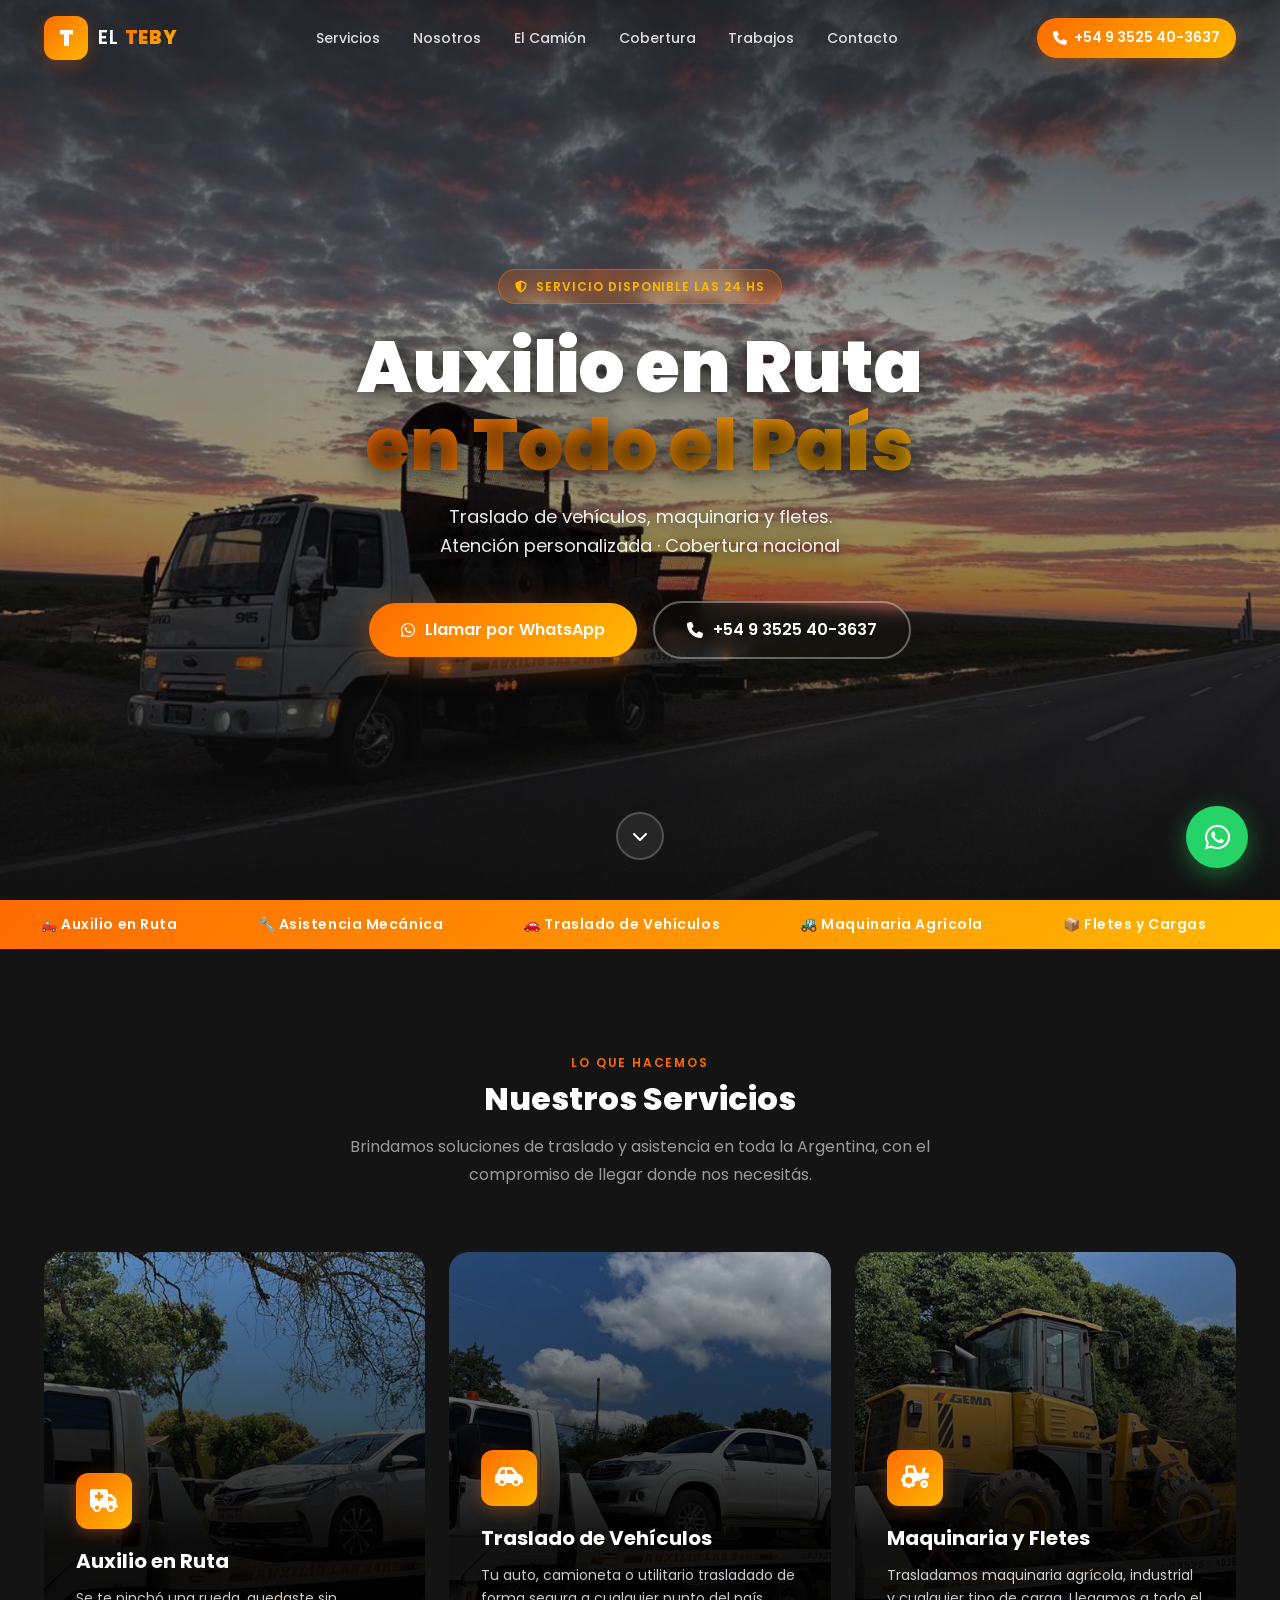
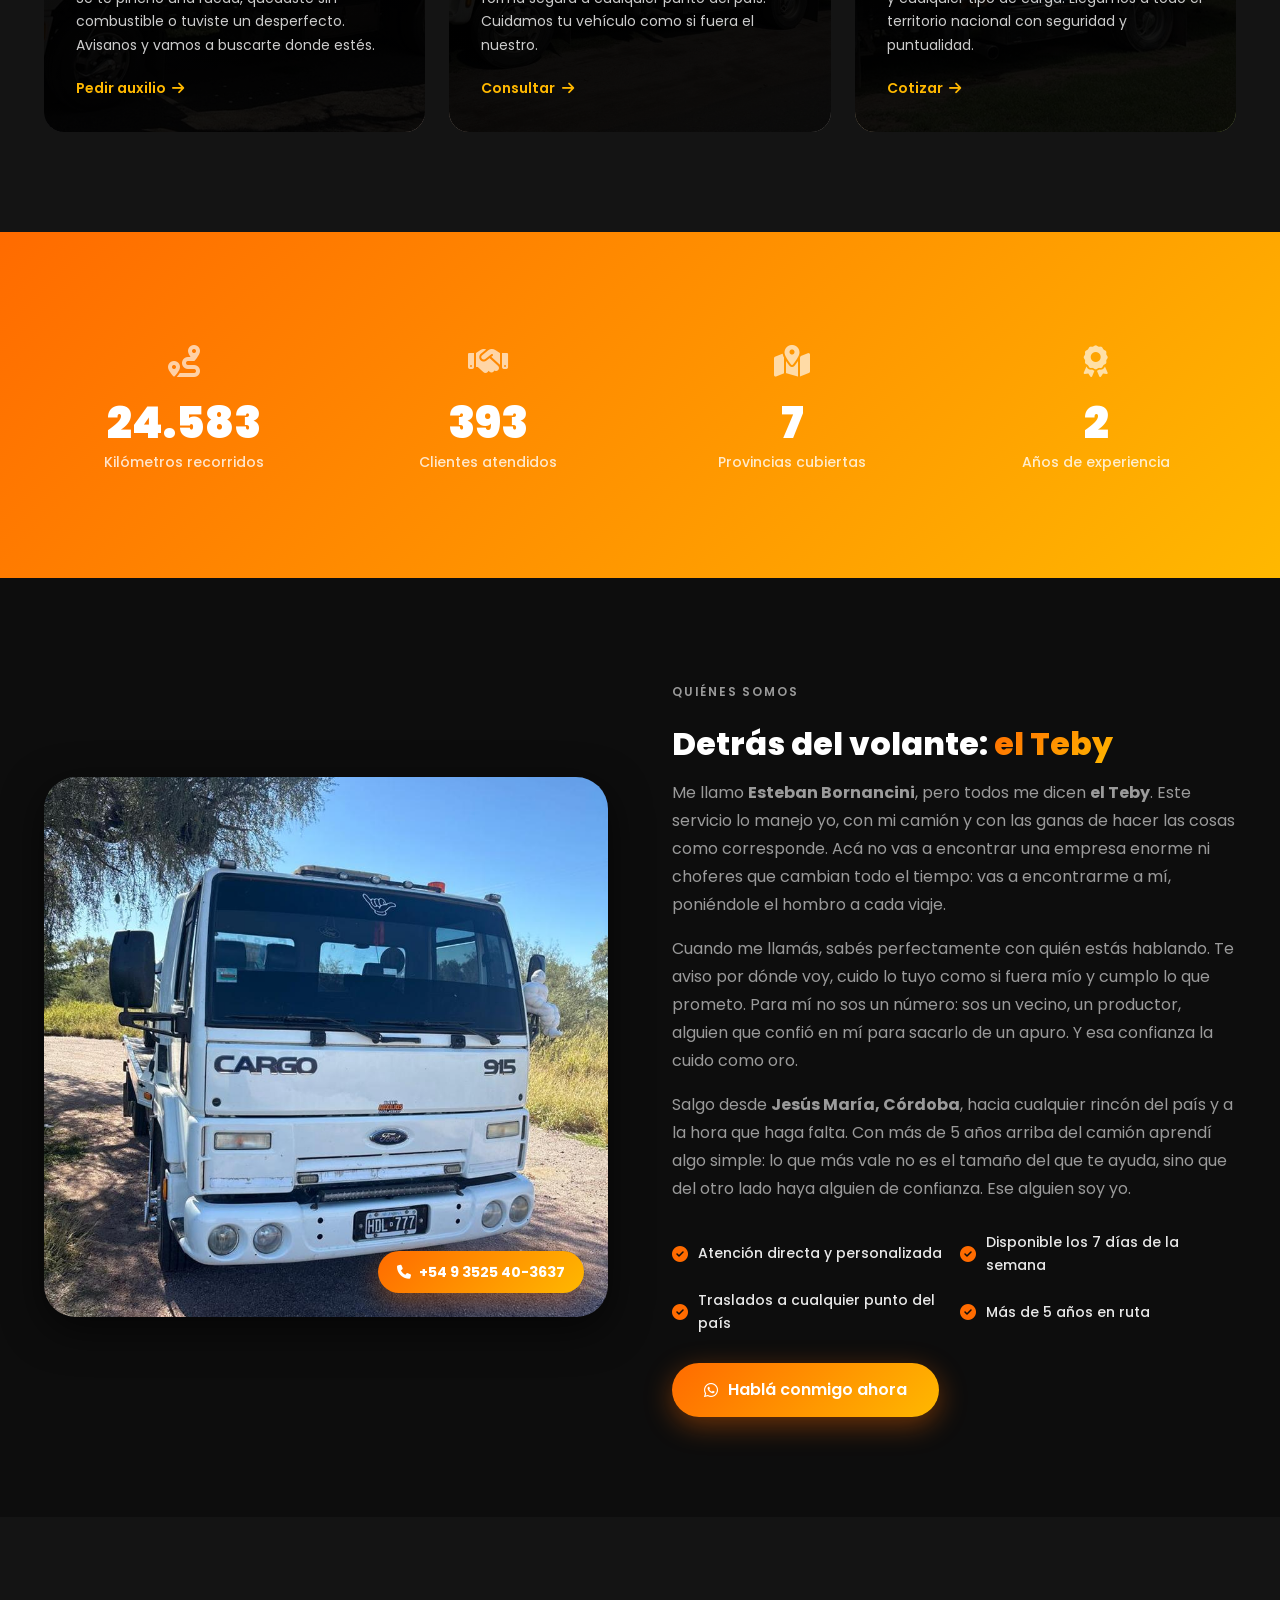
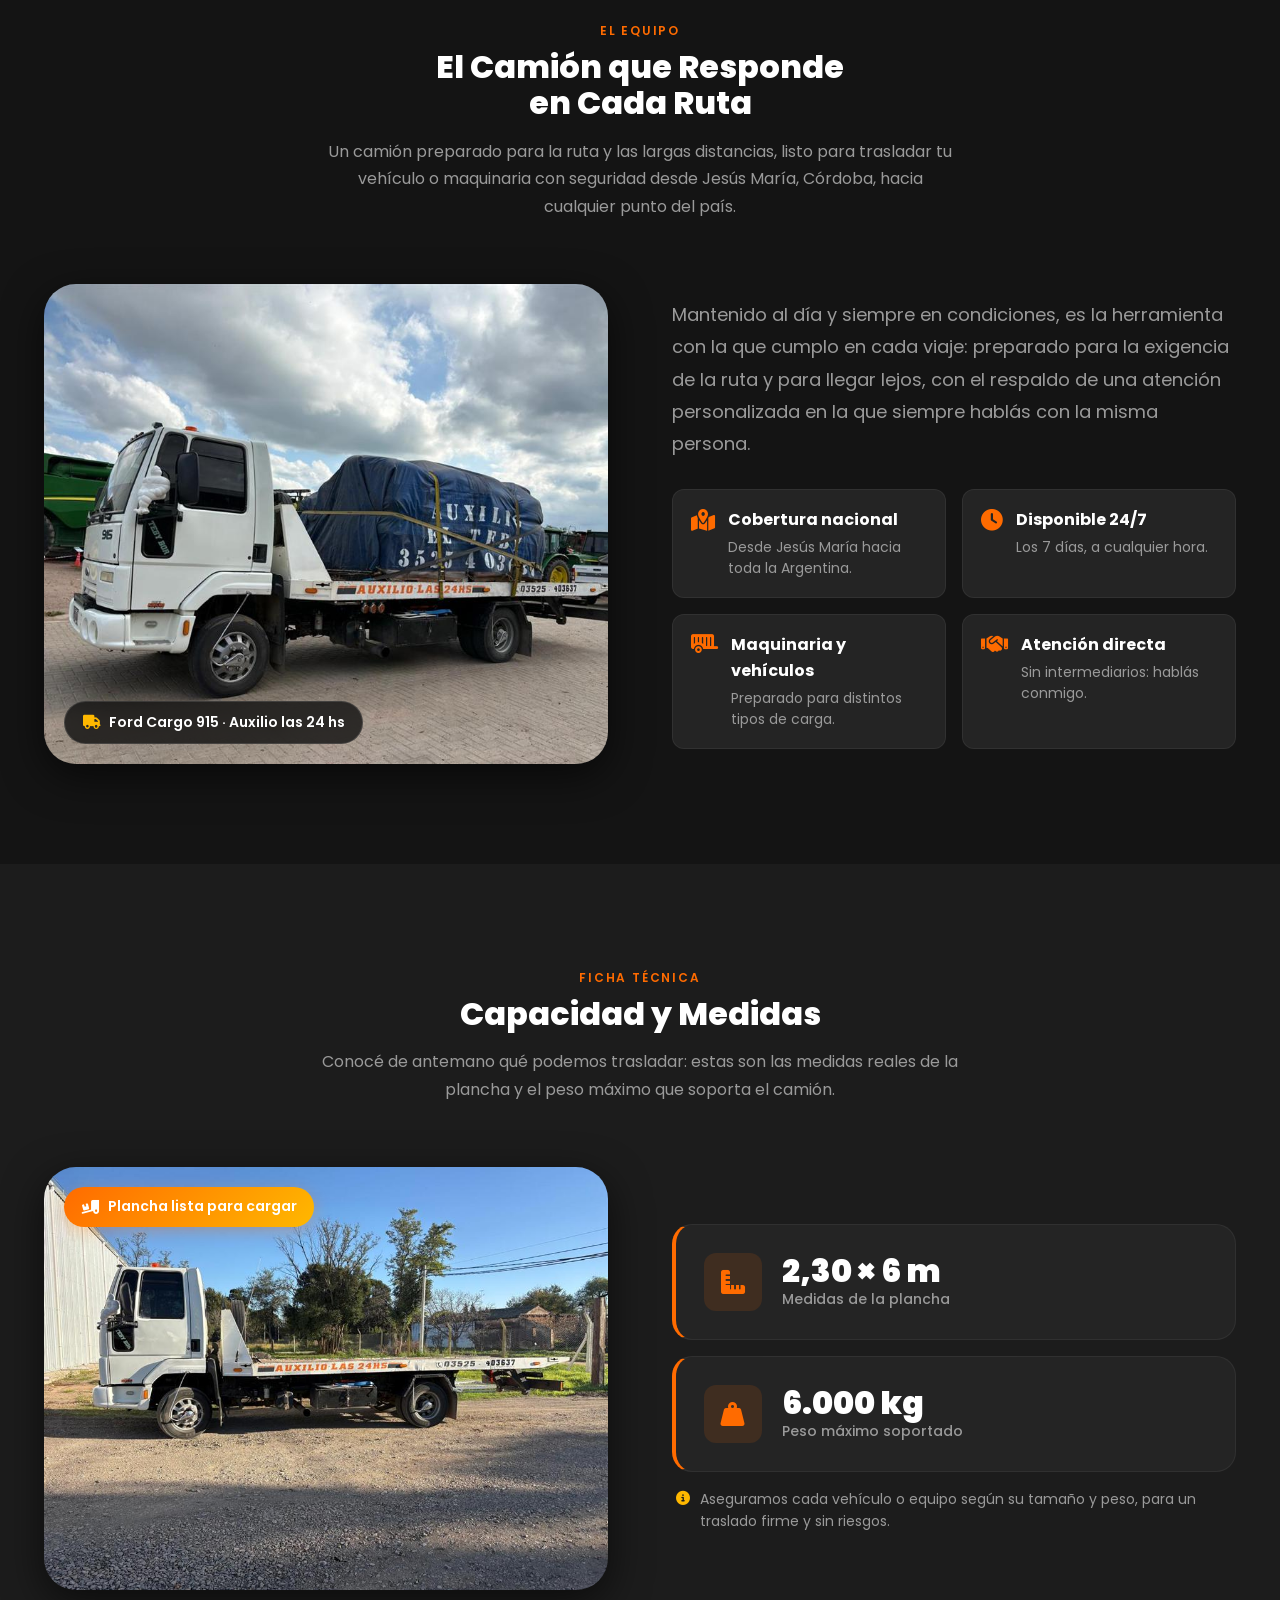
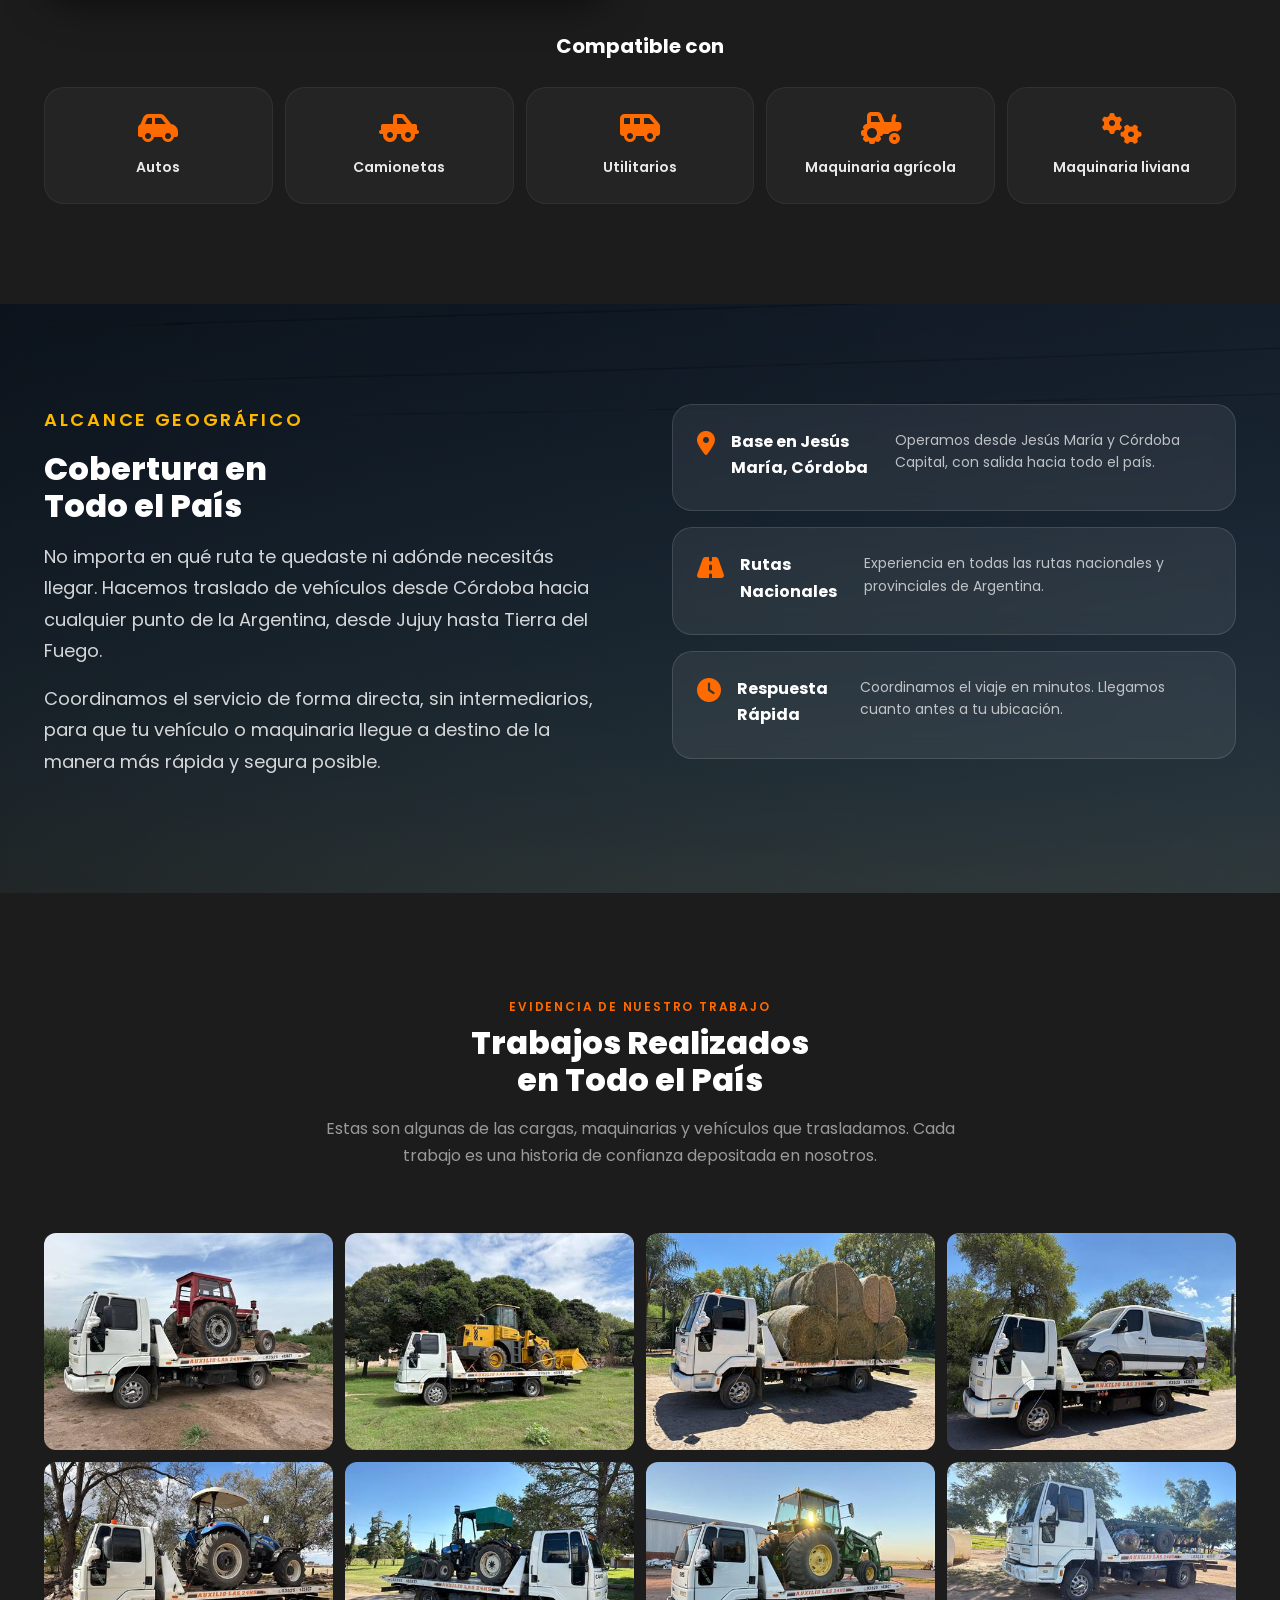
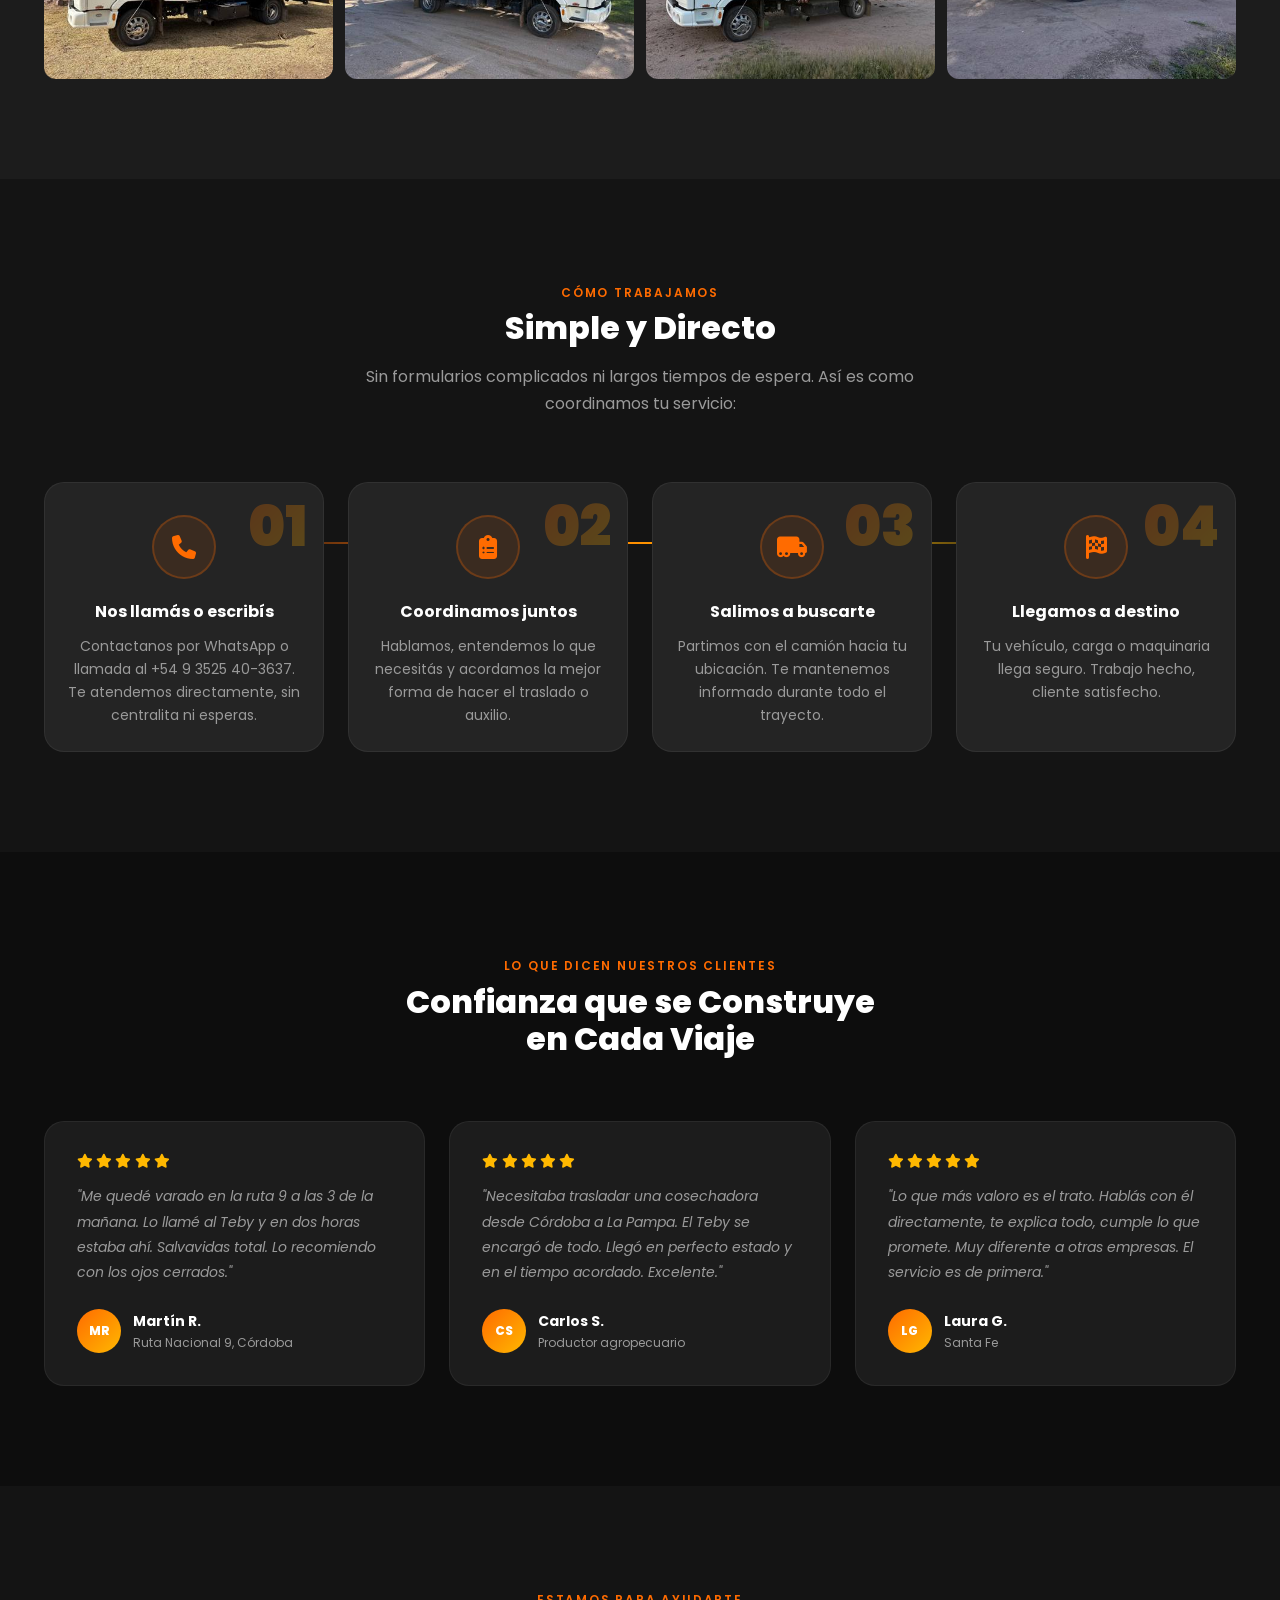
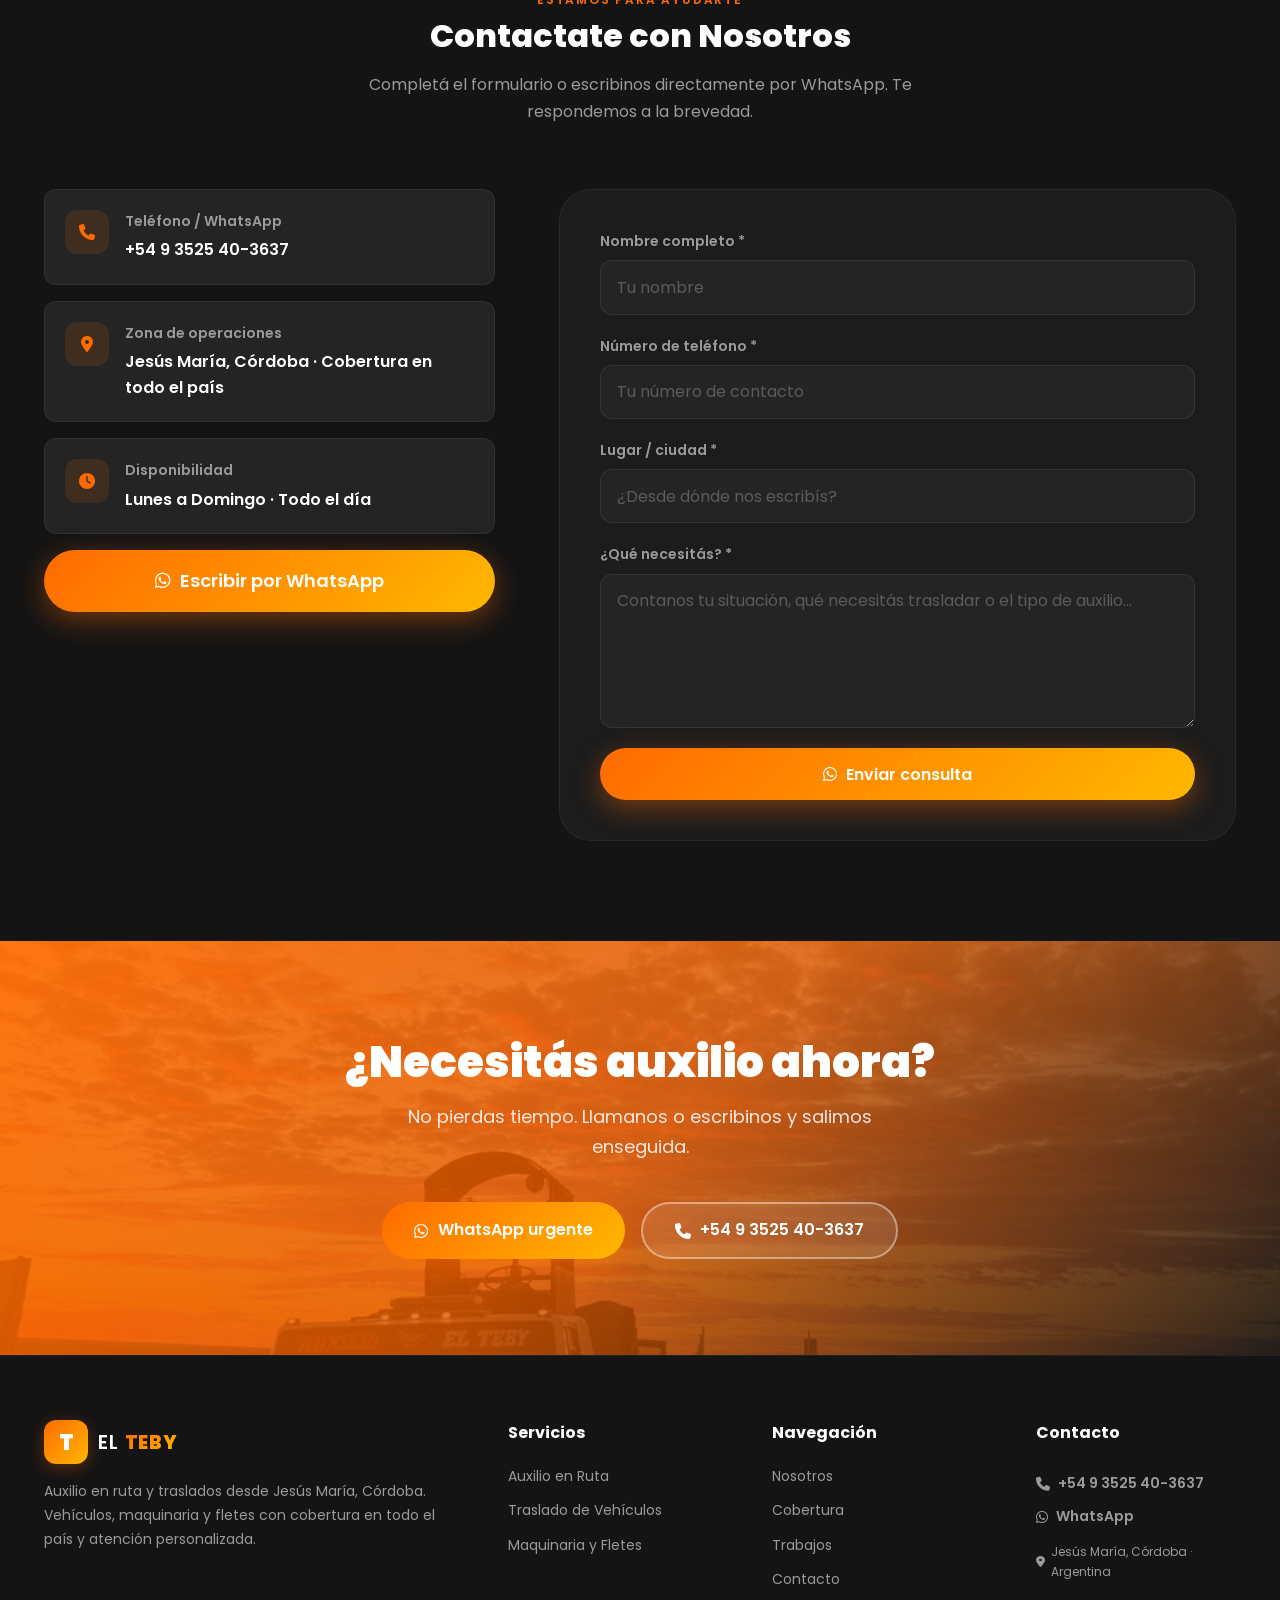
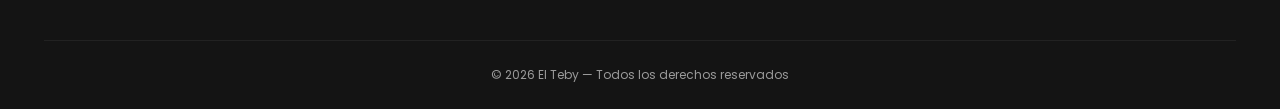
==== index.html @ 6390f8e8 "landing page El Teby Co-Authored-By: Claude Opus 4.7 <noreply@anthropic.com>" ====
﻿<!DOCTYPE html>
<html lang="es">
<head>
    <meta charset="UTF-8">
    <meta name="viewport" content="width=device-width, initial-scale=1.0">
    <script>document.documentElement.classList.add('js');</script>
    <meta name="description" content="El Teby — Auxilio en ruta en Jesús María, traslado de vehículos desde Córdoba, maquinaria y fletes con cobertura en toda la Argentina. Servicio de grúa y traslados en Córdoba con atención personalizada. Tel: +54 9 3525 40-3637">
    <meta name="theme-color" content="#FF6B00">
    <title>El Teby | Auxilio en Ruta y Traslados en Jesús María, Córdoba — Cobertura Nacional</title>
    <link rel="canonical" href="https://www.auxilioselteby.com.ar/">
    <link rel="icon" href="images/favicon.svg" type="image/svg+xml">
    <link rel="icon" href="images/favicon-32x32.png" sizes="32x32" type="image/png">
    <link rel="icon" href="images/favicon-16x16.png" sizes="16x16" type="image/png">
    <link rel="apple-touch-icon" href="images/apple-touch-icon.png">
    <meta property="og:type" content="website">
    <meta property="og:locale" content="es_AR">
    <meta property="og:site_name" content="El Teby">
    <meta property="og:title" content="El Teby | Auxilio en Ruta y Traslados — Jesús María, Córdoba">
    <meta property="og:description" content="Auxilio en ruta, traslado de vehículos, maquinaria y fletes desde Jesús María, Córdoba, con cobertura en toda la Argentina. Atención personalizada las 24 hs.">
    <meta property="og:image" content="https://www.auxilioselteby.com.ar/images/og-image.jpg">
    <meta property="og:image:width" content="1200">
    <meta property="og:image:height" content="630">
    <meta property="og:url" content="https://www.auxilioselteby.com.ar/">
    <meta name="twitter:card" content="summary_large_image">
    <meta name="twitter:title" content="El Teby | Auxilio en Ruta y Traslados — Jesús María, Córdoba">
    <meta name="twitter:description" content="Auxilio en ruta y traslados desde Jesús María, Córdoba. Cobertura nacional con atención personalizada.">
    <meta name="twitter:image" content="https://www.auxilioselteby.com.ar/images/og-image.jpg">
    <link rel="preconnect" href="https://fonts.googleapis.com">
    <link rel="preconnect" href="https://fonts.gstatic.com" crossorigin>
    <link href="https://fonts.googleapis.com/css2?family=Poppins:wght@400;500;600;700;800;900&display=swap" rel="stylesheet">
    <link rel="stylesheet" href="https://cdnjs.cloudflare.com/ajax/libs/font-awesome/6.5.0/css/all.min.css">
    <link rel="stylesheet" href="styles/styles.css">

    <script type="application/ld+json">
    {
        "@context": "https://schema.org",
        "@type": "AutomotiveBusiness",
        "name": "El Teby",
        "description": "Auxilio en ruta, traslado de vehículos, maquinaria y fletes desde Jesús María, Córdoba, con cobertura en toda la Argentina.",
        "image": "https://www.auxilioselteby.com.ar/images/og-image.jpg",
        "url": "https://www.auxilioselteby.com.ar/",
        "telephone": "+5493525403637",
        "priceRange": "$$",
        "founder": {
            "@type": "Person",
            "name": "Esteban Bornancini",
            "alternateName": "El Teby"
        },
        "address": {
            "@type": "PostalAddress",
            "addressLocality": "Jesús María",
            "addressRegion": "Córdoba",
            "addressCountry": "AR"
        },
        "areaServed": [
            { "@type": "Country", "name": "Argentina" },
            { "@type": "AdministrativeArea", "name": "Córdoba" }
        ],
        "openingHoursSpecification": {
            "@type": "OpeningHoursSpecification",
            "dayOfWeek": ["Monday", "Tuesday", "Wednesday", "Thursday", "Friday", "Saturday", "Sunday"],
            "opens": "00:00",
            "closes": "23:59"
        }
    }
    </script>
</head>
<body>

<a href="#contenido" class="skip-link">Saltar al contenido</a>

<!-- Navbar -->
<nav id="navbar">
    <div class="nav-container">
        <a href="#inicio" class="nav-brand">
            <div class="brand-icon">T</div>
            <span class="brand-text">EL <strong>TEBY</strong></span>
        </a>
        <ul id="navLinks" class="nav-links" role="list">
            <li><a href="#servicios">Servicios</a></li>
            <li><a href="#nosotros">Nosotros</a></li>
            <li><a href="#camion">El Camión</a></li>
            <li><a href="#cobertura">Cobertura</a></li>
            <li><a href="#trabajos">Trabajos</a></li>
            <li><a href="#contacto">Contacto</a></li>
        </ul>
        <div class="nav-actions">
            <a href="tel:+5493525403637" class="nav-phone">
                <i aria-hidden="true" class="fas fa-phone"></i>
                <span>+54 9 3525 40-3637</span>
            </a>
            <button id="navToggle" class="nav-toggle" aria-label="Menú" aria-expanded="false" aria-controls="navLinks">
                <span></span>
                <span></span>
                <span></span>
            </button>
        </div>

    </div>
</nav>

<main id="contenido" tabindex="-1">

<!-- Hero -->
<section id="inicio" class="hero">

    <div class="hero-bg" style="background-image: url('images/hero-camion-atardecer.jpg');"></div>
    <div class="hero-overlay"></div>

    <div class="hero-content reveal">
        <div class="hero-badge">
            <i aria-hidden="true" class="fas fa-shield-halved"></i>
            Servicio disponible las 24 hs
        </div>

        <h1 class="hero-title">
            Auxilio en Ruta<br>
            <span>en Todo el País</span>
        </h1>

        <p class="hero-subtitle">
            Traslado de vehículos, maquinaria y fletes.<br>
            Atención personalizada · Cobertura nacional
        </p>

        <div class="hero-ctas">
            <a href="https://wa.me/5493525403637?text=Hola%2C%20necesito%20asistencia%20en%20ruta" class="btn btn-primary" target="_blank" rel="noopener">
                <i aria-hidden="true" class="fab fa-whatsapp"></i>
                Llamar por WhatsApp
            </a>
            <a href="tel:+5493525403637" class="btn btn-outline">
                <i aria-hidden="true" class="fas fa-phone"></i>
                +54 9 3525 40-3637
            </a>
        </div>
    </div>
    <button class="hero-scroll" aria-label="Ver servicios">
        <i aria-hidden="true" class="fas fa-chevron-down"></i>
    </button>

</section>

<!-- Ticker banner -->
<div class="ticker-banner" aria-hidden="true">
    <div class="ticker-track">
        <span>🛻 Auxilio en Ruta</span>
        <span>🔧 Asistencia Mecánica</span>
        <span>🚗 Traslado de Vehículos</span>
        <span>🚜 Maquinaria Agrícola</span>
        <span>📦 Fletes y Cargas</span>
        <span>🗺️ Cobertura Nacional</span>
        <span>📞 +54 9 3525 40-3637</span>
        <span>⭐ Atención Personalizada</span>
        <span>🛻 Auxilio en Ruta</span>
        <span>🔧 Asistencia Mecánica</span>
        <span>🚗 Traslado de Vehículos</span>
        <span>🚜 Maquinaria Agrícola</span>
        <span>📦 Fletes y Cargas</span>
        <span>🗺️ Cobertura Nacional</span>
        <span>📞 +54 9 3525 40-3637</span>
        <span>⭐ Atención Personalizada</span>
    </div>
</div>

<!-- Servicios -->
<section id="servicios" class="section servicios-section">
    <div class="container">

        <div class="section-header reveal">
            <p class="section-label">Lo que hacemos</p>
            <h2 class="section-title">Nuestros Servicios</h2>
            <p class="section-desc">
                Brindamos soluciones de traslado y asistencia en toda la Argentina,
                con el compromiso de llegar donde nos necesitás.
            </p>
        </div>

        <div class="services-grid">

            <!-- Card 1 -->
            <article class="service-card reveal">
                <div class="service-card-bg" style="background-image: url('images/servicio-auxilio.jpg');"></div>
                <div class="service-card-overlay"></div>
                <div class="service-card-content">
                    <div class="service-icon">
                        <i aria-hidden="true" class="fas fa-truck-medical"></i>
                    </div>
                    <h3>Auxilio en Ruta</h3>
                    <p>Se te pinchó una rueda, quedaste sin combustible o tuviste un desperfecto. Avisanos y vamos a buscarte donde estés.</p>
                    <a href="https://wa.me/5493525403637?text=Necesito%20auxilio%20en%20ruta" class="service-link" target="_blank" rel="noopener">
                        Pedir auxilio <i aria-hidden="true" class="fas fa-arrow-right"></i>
                    </a>
                </div>
            </article>

            <!-- Card 2 -->
            <article class="service-card reveal">
                <div class="service-card-bg" style="background-image: url('images/servicio-vehiculos.jpg');"></div>
                <div class="service-card-overlay"></div>
                <div class="service-card-content">
                    <div class="service-icon">
                        <i aria-hidden="true" class="fas fa-car-side"></i>
                    </div>
                    <h3>Traslado de Vehículos</h3>
                    <p>Tu auto, camioneta o utilitario trasladado de forma segura a cualquier punto del país. Cuidamos tu vehículo como si fuera el nuestro.</p>
                    <a href="https://wa.me/5493525403637?text=Quiero%20trasladar%20un%20veh%C3%ADculo" class="service-link" target="_blank" rel="noopener">
                        Consultar <i aria-hidden="true" class="fas fa-arrow-right"></i>
                    </a>
                </div>
            </article>

            <!-- Card 3 -->
            <article class="service-card reveal">
                <div class="service-card-bg" style="background-image: url('images/servicio-maquinaria.jpg');"></div>
                <div class="service-card-overlay"></div>
                <div class="service-card-content">
                    <div class="service-icon">
                        <i aria-hidden="true" class="fas fa-tractor"></i>
                    </div>
                    <h3>Maquinaria y Fletes</h3>
                    <p>Trasladamos maquinaria agrícola, industrial y cualquier tipo de carga. Llegamos a todo el territorio nacional con seguridad y puntualidad.</p>
                    <a href="https://wa.me/5493525403637?text=Necesito%20trasladar%20maquinaria%20o%20un%20flete" class="service-link" target="_blank" rel="noopener">
                        Cotizar <i aria-hidden="true" class="fas fa-arrow-right"></i>
                    </a>
                </div>
            </article>

        </div>
    </div>
</section>

<!-- Estadísticas -->
<section class="stats-section">
    <div class="container">
        <div class="stats-grid">

            <div class="stat-item reveal">
                <div class="stat-icon"><i aria-hidden="true" class="fas fa-route"></i></div>
                <span class="counter" data-target="50000">0</span>
                <p>Kilómetros recorridos</p>
            </div>

            <div class="stat-item reveal">
                <div class="stat-icon"><i aria-hidden="true" class="fas fa-handshake"></i></div>
                <span class="counter" data-target="800">0</span>
                <p>Clientes atendidos</p>
            </div>

            <div class="stat-item reveal">
                <div class="stat-icon"><i aria-hidden="true" class="fas fa-map-marked-alt"></i></div>
                <span class="counter" data-target="15">0</span>
                <p>Provincias cubiertas</p>
            </div>

            <div class="stat-item reveal">
                <div class="stat-icon"><i aria-hidden="true" class="fas fa-award"></i></div>
                <span class="counter" data-target="5">0</span>
                <p>Años de experiencia</p>
            </div>

        </div>
    </div>
</section>

<!-- Nosotros -->
<section id="nosotros" class="section nosotros-section">
    <div class="container">
        <div class="nosotros-grid">
            <div class="nosotros-image reveal-left">
                <div class="nosotros-img-wrap">
                    <img
                        src="images/nosotros-camion.jpg"
                        srcset="images/nosotros-camion-480.jpg 480w, images/nosotros-camion.jpg 900w"
                        sizes="(min-width: 769px) 580px, 92vw"
                        width="900"
                        height="1200"
                        alt="Nuestro camión — El Teby"
                        loading="lazy"
                        decoding="async"
                    >
                    <div class="nosotros-badge">
                        <i aria-hidden="true" class="fas fa-phone"></i>
                        <span>+54 9 3525 40-3637</span>
                    </div>
                </div>
            </div>

            <!-- Texto -->
            <div class="nosotros-text reveal-right">
                <p class="section-label">Quiénes somos</p>
                <h2 class="section-title">Detrás del volante: <span>el Teby</span></h2>
                <p>
                    Me llamo <strong>Esteban Bornancini</strong>, pero todos me dicen
                    <strong>el Teby</strong>. Este servicio lo manejo yo, con mi camión y
                    con las ganas de hacer las cosas como corresponde. Acá no vas a encontrar
                    una empresa enorme ni choferes que cambian todo el tiempo: vas a
                    encontrarme a mí, poniéndole el hombro a cada viaje.
                </p>
                <p>
                    Cuando me llamás, sabés perfectamente con quién estás hablando. Te aviso
                    por dónde voy, cuido lo tuyo como si fuera mío y cumplo lo que prometo.
                    Para mí no sos un número: sos un vecino, un productor, alguien que confió
                    en mí para sacarlo de un apuro. Y esa confianza la cuido como oro.
                </p>
                <p>
                    Salgo desde <strong>Jesús María, Córdoba</strong>, hacia cualquier rincón
                    del país y a la hora que haga falta. Con más de 5 años arriba del camión
                    aprendí algo simple: lo que más vale no es el tamaño del que te ayuda, sino
                    que del otro lado haya alguien de confianza. Ese alguien soy yo.
                </p>

                <div class="nosotros-features">
                    <div class="nos-feat">
                        <i aria-hidden="true" class="fas fa-check-circle"></i>
                        <span>Atención directa y personalizada</span>
                    </div>
                    <div class="nos-feat">
                        <i aria-hidden="true" class="fas fa-check-circle"></i>
                        <span>Disponible los 7 días de la semana</span>
                    </div>
                    <div class="nos-feat">
                        <i aria-hidden="true" class="fas fa-check-circle"></i>
                        <span>Traslados a cualquier punto del país</span>
                    </div>
                    <div class="nos-feat">
                        <i aria-hidden="true" class="fas fa-check-circle"></i>
                        <span>Más de 5 años en ruta</span>
                    </div>
                </div>

                <a href="https://wa.me/5493525403637?text=Hola%2C%20quiero%20consultar%20por%20sus%20servicios" class="btn btn-primary" target="_blank" rel="noopener">
                    <i aria-hidden="true" class="fab fa-whatsapp"></i>
                    Hablá conmigo ahora
                </a>
            </div>

        </div>
    </div>
</section>

<!-- camión -->
<section id="camion" class="section camion-section">
    <div class="container">
        <div class="section-header reveal">
            <p class="section-label">El equipo</p>
            <h2 class="section-title">El Camión que Responde<br>en Cada Ruta</h2>
            <p class="section-desc">
                Un camión preparado para la ruta y las largas distancias, listo para
                trasladar tu vehículo o maquinaria con seguridad desde Jesús María,
                Córdoba, hacia cualquier punto del país.
            </p>
        </div>

        <div class="camion-grid">
            <div class="camion-image reveal-left">
                <div class="camion-img-wrap">
                    <img
                        src="images/el-camion.jpg"
                        srcset="images/el-camion-480.jpg 480w, images/el-camion.jpg 900w"
                        sizes="(min-width: 769px) 580px, 92vw"
                        width="900"
                        height="675"
                        alt="Camión de auxilio El Teby, Ford Cargo 915, en Jesús María, Córdoba"
                        loading="lazy"
                        decoding="async"
                    >
                    <div class="camion-img-tag">
                        <i aria-hidden="true" class="fas fa-truck"></i>
                        <span>Ford Cargo 915 · Auxilio las 24 hs</span>
                    </div>
                </div>
            </div>

            <!-- Contenido -->
            <div class="camion-content reveal-right">
                <p class="camion-intro">
                    Mantenido al día y siempre en condiciones, es la herramienta con la
                    que cumplo en cada viaje: preparado para la exigencia de la ruta y
                    para llegar lejos, con el respaldo de una atención personalizada en
                    la que siempre hablás con la misma persona.
                </p>

                <div class="camion-features">
                    <div class="camion-feat">
                        <i aria-hidden="true" class="fas fa-map-location-dot"></i>
                        <div>
                            <h4>Cobertura nacional</h4>
                            <p>Desde Jesús María hacia toda la Argentina.</p>
                        </div>
                    </div>
                    <div class="camion-feat">
                        <i aria-hidden="true" class="fas fa-clock"></i>
                        <div>
                            <h4>Disponible 24/7</h4>
                            <p>Los 7 días, a cualquier hora.</p>
                        </div>
                    </div>
                    <div class="camion-feat">
                        <i aria-hidden="true" class="fas fa-trailer"></i>
                        <div>
                            <h4>Maquinaria y vehículos</h4>
                            <p>Preparado para distintos tipos de carga.</p>
                        </div>
                    </div>
                    <div class="camion-feat">
                        <i aria-hidden="true" class="fas fa-handshake"></i>
                        <div>
                            <h4>Atención directa</h4>
                            <p>Sin intermediarios: hablás conmigo.</p>
                        </div>
                    </div>
                </div>
            </div>

        </div>
    </div>
</section>

<!-- medidas -->
<section id="capacidad" class="section capacidad-section">
    <div class="container">

        <div class="section-header reveal">
            <p class="section-label">Ficha técnica</p>
            <h2 class="section-title">Capacidad y Medidas</h2>
            <p class="section-desc">
                Conocé de antemano qué podemos trasladar: estas son las medidas reales
                de la plancha y el peso máximo que soporta el camión.
            </p>
        </div>

        <div class="capacidad-grid">

            <!-- Imagen plancha -->
            <div class="capacidad-img-wrap reveal-left">
                <img
                    src="images/plancha-camion.jpg"
                    srcset="images/plancha-camion-480.jpg 480w, images/plancha-camion.jpg 900w"
                    sizes="(min-width: 769px) 580px, 92vw"
                    width="900"
                    height="675"
                    alt="Plancha del camión El Teby de 2,30 por 6 metros"
                    loading="lazy"
                    decoding="async"
                >
                <div class="capacidad-img-tag">
                    <i aria-hidden="true" class="fas fa-truck-ramp-box"></i>
                    <span>Plancha lista para cargar</span>
                </div>
            </div>

            <!-- Especificaciones -->
            <div class="capacidad-specs reveal-right">
                <div class="spec-card">
                    <div class="spec-icon"><i aria-hidden="true" class="fas fa-ruler-combined"></i></div>
                    <div class="spec-data">
                        <span class="spec-num">2,30 × 6 m</span>
                        <span class="spec-label">Medidas de la plancha</span>
                    </div>
                </div>
                <div class="spec-card">
                    <div class="spec-icon"><i aria-hidden="true" class="fas fa-weight-hanging"></i></div>
                    <div class="spec-data">
                        <span class="spec-num">6.000 kg</span>
                        <span class="spec-label">Peso máximo soportado</span>
                    </div>
                </div>
                <p class="spec-note">
                    <i aria-hidden="true" class="fas fa-circle-info"></i>
                    Aseguramos cada vehículo o equipo según su tamaño y peso, para un
                    traslado firme y sin riesgos.
                </p>
            </div>

        </div>

        <!-- Compatibilidad -->
        <div class="compat-block reveal">
            <h3 class="compat-title">Compatible con</h3>
            <div class="compat-grid">
                <div class="compat-card">
                    <i aria-hidden="true" class="fas fa-car-side"></i>
                    <span>Autos</span>
                </div>
                <div class="compat-card">
                    <i aria-hidden="true" class="fas fa-truck-pickup"></i>
                    <span>Camionetas</span>
                </div>
                <div class="compat-card">
                    <i aria-hidden="true" class="fas fa-van-shuttle"></i>
                    <span>Utilitarios</span>
                </div>
                <div class="compat-card">
                    <i aria-hidden="true" class="fas fa-tractor"></i>
                    <span>Maquinaria agrícola</span>
                </div>
                <div class="compat-card">
                    <i aria-hidden="true" class="fas fa-gears"></i>
                    <span>Maquinaria liviana</span>
                </div>
            </div>
        </div>

    </div>
</section>

<!-- Cobertura nacional -->
<section id="cobertura" class="cobertura-section">

    <div class="cobertura-bg" style="background-image: url('images/cobertura-ruta.jpg');"></div>
    <div class="cobertura-overlay"></div>

    <div class="container cobertura-content">

        <div class="cobertura-text reveal">
            <p class="section-label light">Alcance geográfico</p>
            <h2 class="section-title light">Cobertura en<br>Todo el País</h2>
            <p>
                No importa en qué ruta te quedaste ni adónde necesitás llegar.
                Hacemos traslado de vehículos desde Córdoba hacia cualquier punto
                de la Argentina, desde Jujuy hasta Tierra del Fuego.
            </p>
            <p>
                Coordinamos el servicio de forma directa, sin intermediarios,
                para que tu vehículo o maquinaria llegue a destino de la manera
                más rápida y segura posible.
            </p>
        </div>

        <div class="cobertura-cards reveal">

            <div class="cob-card">
                <i aria-hidden="true" class="fas fa-map-marker-alt"></i>
                <h4>Base en Jesús María, Córdoba</h4>
                <p>Operamos desde Jesús María y Córdoba Capital, con salida hacia todo el país.</p>
            </div>

            <div class="cob-card">
                <i aria-hidden="true" class="fas fa-road"></i>
                <h4>Rutas Nacionales</h4>
                <p>Experiencia en todas las rutas nacionales y provinciales de Argentina.</p>
            </div>

            <div class="cob-card">
                <i aria-hidden="true" class="fas fa-clock"></i>
                <h4>Respuesta Rápida</h4>
                <p>Coordinamos el viaje en minutos. Llegamos cuanto antes a tu ubicación.</p>
            </div>

        </div>

    </div>
</section>

<!-- Trabajos realizados -->
<section id="trabajos" class="section trabajos-section">
    <div class="container">

        <div class="section-header reveal">
            <p class="section-label">Evidencia de nuestro trabajo</p>
            <h2 class="section-title">Trabajos Realizados<br>en Todo el País</h2>
            <p class="section-desc">
                Estas son algunas de las cargas, maquinarias y vehículos que trasladamos.
                Cada trabajo es una historia de confianza depositada en nosotros.
            </p>
        </div>

        <div class="gallery-grid">

            <figure class="gallery-item reveal">
                <img src="images/trabajo-tractor-rojo.jpg" srcset="images/trabajo-tractor-rojo-480.jpg 480w, images/trabajo-tractor-rojo.jpg 900w" sizes="(min-width: 1025px) 25vw, (min-width: 769px) 31vw, (min-width: 481px) 46vw, 90vw" width="900" height="675" alt="Traslado de tractor Massey Ferguson" loading="lazy" decoding="async">
                <figcaption>Tractor agrícola — Traslado interprovincial</figcaption>
            </figure>

            <figure class="gallery-item reveal">
                <img src="images/trabajo-excavadora.jpg" srcset="images/trabajo-excavadora-480.jpg 480w, images/trabajo-excavadora.jpg 900w" sizes="(min-width: 1025px) 25vw, (min-width: 769px) 31vw, (min-width: 481px) 46vw, 90vw" width="900" height="675" alt="Traslado de excavadora" loading="lazy" decoding="async">
                <figcaption>Maquinaria vial — Traslado de equipo pesado</figcaption>
            </figure>

            <figure class="gallery-item reveal">
                <img src="images/trabajo-fardos.jpg" srcset="images/trabajo-fardos-480.jpg 480w, images/trabajo-fardos.jpg 900w" sizes="(min-width: 1025px) 25vw, (min-width: 769px) 31vw, (min-width: 481px) 46vw, 90vw" width="900" height="675" alt="Flete de fardos y carga rural" loading="lazy" decoding="async">
                <figcaption>Fardos y carga rural — Provincia de Córdoba</figcaption>
            </figure>

            <figure class="gallery-item reveal">
                <img src="images/trabajo-furgon.jpg" srcset="images/trabajo-furgon-480.jpg 480w, images/trabajo-furgon.jpg 900w" sizes="(min-width: 1025px) 25vw, (min-width: 769px) 31vw, (min-width: 481px) 46vw, 90vw" width="900" height="675" alt="Traslado de furgón Sprinter" loading="lazy" decoding="async">
                <figcaption>Furgón utilitario — Traslado seguro</figcaption>
            </figure>

            <figure class="gallery-item reveal">
                <img src="images/trabajo-tractor-verde.jpg" srcset="images/trabajo-tractor-verde-480.jpg 480w, images/trabajo-tractor-verde.jpg 900w" sizes="(min-width: 1025px) 25vw, (min-width: 769px) 31vw, (min-width: 481px) 46vw, 90vw" width="900" height="675" alt="Traslado de tractor a zona serrana" loading="lazy" decoding="async">
                <figcaption>Tractor — Traslado hacia el interior</figcaption>
            </figure>

            <figure class="gallery-item reveal">
                <img src="images/trabajo-john-deere.jpg" srcset="images/trabajo-john-deere-480.jpg 480w, images/trabajo-john-deere.jpg 900w" sizes="(min-width: 1025px) 25vw, (min-width: 769px) 31vw, (min-width: 481px) 46vw, 90vw" width="900" height="675" alt="Traslado de tractor New Holland" loading="lazy" decoding="async">
                <figcaption>Tractor New Holland — Llegamos hasta el campo</figcaption>
            </figure>

            <figure class="gallery-item reveal">
                <img src="images/trabajo-tractor-atardecer.jpg" srcset="images/trabajo-tractor-atardecer-480.jpg 480w, images/trabajo-tractor-atardecer.jpg 900w" sizes="(min-width: 1025px) 25vw, (min-width: 769px) 31vw, (min-width: 481px) 46vw, 90vw" width="900" height="675" alt="Traslado de maquinaria al atardecer" loading="lazy" decoding="async">
                <figcaption>Maquinaria agrícola — A cualquier hora del día</figcaption>
            </figure>

            <figure class="gallery-item reveal">
                <img src="images/trabajo-camion-ruta.jpg" srcset="images/trabajo-camion-ruta-480.jpg 480w, images/trabajo-camion-ruta.jpg 900w" sizes="(min-width: 1025px) 25vw, (min-width: 769px) 31vw, (min-width: 481px) 46vw, 90vw" width="900" height="675" alt="Camión El Teby en ruta" loading="lazy" decoding="async">
                <figcaption>Siempre en ruta — Cobertura en todo el país</figcaption>
            </figure>

        </div>

    </div>
</section>

<!-- Proceso de trabajo -->
<section class="section proceso-section">
    <div class="container">

        <div class="section-header reveal">
            <p class="section-label">Cómo trabajamos</p>
            <h2 class="section-title">Simple y Directo</h2>
            <p class="section-desc">
                Sin formularios complicados ni largos tiempos de espera.
                Así es como coordinamos tu servicio:
            </p>
        </div>

        <div class="proceso-grid">

            <div class="proceso-step reveal">
                <div class="step-number">01</div>
                <div class="step-icon"><i aria-hidden="true" class="fas fa-phone"></i></div>
                <h3>Nos llamás o escribís</h3>
                <p>Contactanos por WhatsApp o llamada al +54 9 3525 40-3637. Te atendemos directamente, sin centralita ni esperas.</p>
            </div>

            <div class="proceso-step reveal">
                <div class="step-number">02</div>
                <div class="step-icon"><i aria-hidden="true" class="fas fa-clipboard-list"></i></div>
                <h3>Coordinamos juntos</h3>
                <p>Hablamos, entendemos lo que necesitás y acordamos la mejor forma de hacer el traslado o auxilio.</p>
            </div>

            <div class="proceso-step reveal">
                <div class="step-number">03</div>
                <div class="step-icon"><i aria-hidden="true" class="fas fa-truck-moving"></i></div>
                <h3>Salimos a buscarte</h3>
                <p>Partimos con el camión hacia tu ubicación. Te mantenemos informado durante todo el trayecto.</p>
            </div>

            <div class="proceso-step reveal">
                <div class="step-number">04</div>
                <div class="step-icon"><i aria-hidden="true" class="fas fa-flag-checkered"></i></div>
                <h3>Llegamos a destino</h3>
                <p>Tu vehículo, carga o maquinaria llega seguro. Trabajo hecho, cliente satisfecho.</p>
            </div>

        </div>

    </div>
</section>

<!-- Testimonios -->
<section class="section testimonios-section">
    <div class="container">

        <div class="section-header reveal">
            <p class="section-label">Lo que dicen nuestros clientes</p>
            <h2 class="section-title">Confianza que se Construye<br>en Cada Viaje</h2>
        </div>

        <div class="testimonios-grid">

            <div class="testimonio-card reveal">
                <div class="testimonio-stars">
                    <i aria-hidden="true" class="fas fa-star"></i><i aria-hidden="true" class="fas fa-star"></i><i aria-hidden="true" class="fas fa-star"></i>
                    <i aria-hidden="true" class="fas fa-star"></i><i aria-hidden="true" class="fas fa-star"></i>
                </div>
                <p>"Me quedé varado en la ruta 9 a las 3 de la mañana. Lo llamé al Teby y en dos horas estaba ahí. Salvavidas total. Lo recomiendo con los ojos cerrados."</p>
                <div class="testimonio-autor">
                    <div class="autor-avatar">MR</div>
                    <div>
                        <strong>Martín R.</strong>
                        <span>Ruta Nacional 9, Córdoba</span>
                    </div>
                </div>
            </div>

            <div class="testimonio-card reveal">
                <div class="testimonio-stars">
                    <i aria-hidden="true" class="fas fa-star"></i><i aria-hidden="true" class="fas fa-star"></i><i aria-hidden="true" class="fas fa-star"></i>
                    <i aria-hidden="true" class="fas fa-star"></i><i aria-hidden="true" class="fas fa-star"></i>
                </div>
                <p>"Necesitaba trasladar una cosechadora desde Córdoba a La Pampa. El Teby se encargó de todo. Llegó en perfecto estado y en el tiempo acordado. Excelente."</p>
                <div class="testimonio-autor">
                    <div class="autor-avatar">CS</div>
                    <div>
                        <strong>Carlos S.</strong>
                        <span>Productor agropecuario</span>
                    </div>
                </div>
            </div>

            <div class="testimonio-card reveal">
                <div class="testimonio-stars">
                    <i aria-hidden="true" class="fas fa-star"></i><i aria-hidden="true" class="fas fa-star"></i><i aria-hidden="true" class="fas fa-star"></i>
                    <i aria-hidden="true" class="fas fa-star"></i><i aria-hidden="true" class="fas fa-star"></i>
                </div>
                <p>"Lo que más valoro es el trato. Hablás con él directamente, te explica todo, cumple lo que promete. Muy diferente a otras empresas. El servicio es de primera."</p>
                <div class="testimonio-autor">
                    <div class="autor-avatar">LG</div>
                    <div>
                        <strong>Laura G.</strong>
                        <span>Santa Fe</span>
                    </div>
                </div>
            </div>

        </div>

    </div>
</section>

<!-- Contacto -->
<section id="contacto" class="section contacto-section">
    <div class="container">

        <div class="section-header reveal">
            <p class="section-label">Estamos para ayudarte</p>
            <h2 class="section-title">Contactate con Nosotros</h2>
            <p class="section-desc">
                Completá el formulario o escribinos directamente por WhatsApp.
                Te respondemos a la brevedad.
            </p>
        </div>

        <div class="contacto-grid">

            <!-- Info -->
            <div class="contacto-info reveal-left">

                <div class="info-card">
                    <div class="info-icon"><i aria-hidden="true" class="fas fa-phone"></i></div>
                    <div>
                        <h4>Teléfono / WhatsApp</h4>
                        <a href="tel:+5493525403637">+54 9 3525 40-3637</a>
                    </div>
                </div>

                <div class="info-card">
                    <div class="info-icon"><i aria-hidden="true" class="fas fa-map-marker-alt"></i></div>
                    <div>
                        <h4>Zona de operaciones</h4>
                        <span>Jesús María, Córdoba · Cobertura en todo el país</span>
                    </div>
                </div>

                <div class="info-card">
                    <div class="info-icon"><i aria-hidden="true" class="fas fa-clock"></i></div>
                    <div>
                        <h4>Disponibilidad</h4>
                        <span>Lunes a Domingo · Todo el día</span>
                    </div>
                </div>

                <a href="https://wa.me/5493525403637?text=Hola%2C%20quiero%20consultar%20por%20sus%20servicios" class="btn btn-primary btn-whatsapp-big" target="_blank" rel="noopener">
                    <i aria-hidden="true" class="fab fa-whatsapp"></i>
                    Escribir por WhatsApp
                </a>

            </div>

            <!-- Formulario -->
            <form id="contactForm" class="contacto-form reveal-right" novalidate>
                <div class="form-group">
                    <label for="nombre">Nombre completo *</label>
                    <input type="text" id="nombre" name="nombre" placeholder="Tu nombre" autocomplete="name" required>
                </div>
                <div class="form-group">
                    <label for="telefono">Número de teléfono *</label>
                    <input type="tel" id="telefono" name="telefono" placeholder="Tu número de contacto" autocomplete="tel" required>
                </div>
                <div class="form-group">
                    <label for="lugar">Lugar / ciudad *</label>
                    <input type="text" id="lugar" name="lugar" placeholder="¿Desde dónde nos escribís?" autocomplete="address-level2" required>
                </div>
                <div class="form-group">
                    <label for="mensaje">¿Qué necesitás? *</label>
                    <textarea id="mensaje" name="mensaje" rows="5" placeholder="Contanos tu situación, qué necesitás trasladar o el tipo de auxilio..." required></textarea>
                </div>
                <button type="submit" id="formSubmit" class="btn btn-primary btn-block">
                    <i aria-hidden="true" class="fab fa-whatsapp"></i>
                    Enviar consulta
                </button>
            </form>

        </div>
    </div>
</section>

<!-- Cta final -->
<section class="cta-final">
    <div class="cta-bg" style="background-image: url('images/cta-camion-atardecer.jpg');"></div>
    <div class="cta-overlay"></div>
    <div class="container">
        <div class="cta-content reveal">
            <h2>¿Necesitás auxilio ahora?</h2>
            <p>No pierdas tiempo. Llamanos o escribinos y salimos enseguida.</p>
            <div class="cta-btns">
                <a href="https://wa.me/5493525403637?text=Necesito%20auxilio%20urgente" class="btn btn-primary" target="_blank" rel="noopener">
                    <i aria-hidden="true" class="fab fa-whatsapp"></i>
                    WhatsApp urgente
                </a>
                <a href="tel:+5493525403637" class="btn btn-outline-light">
                    <i aria-hidden="true" class="fas fa-phone"></i>
                    +54 9 3525 40-3637
                </a>
            </div>
        </div>
    </div>
</section>

</main>

<!-- Footer -->
<footer class="footer">
    <div class="container">
        <div class="footer-grid">

            <div class="footer-brand">
                <div class="nav-brand">
                    <div class="brand-icon">T</div>
                    <span class="brand-text">EL <strong>TEBY</strong></span>
                </div>
                <p>Auxilio en ruta y traslados desde Jesús María, Córdoba. Vehículos, maquinaria y fletes con cobertura en todo el país y atención personalizada.</p>
            </div>

            <div class="footer-links">
                <h4>Servicios</h4>
                <ul>
                    <li><a href="#servicios">Auxilio en Ruta</a></li>
                    <li><a href="#servicios">Traslado de Vehículos</a></li>
                    <li><a href="#servicios">Maquinaria y Fletes</a></li>
                </ul>
            </div>

            <div class="footer-links">
                <h4>Navegación</h4>
                <ul>
                    <li><a href="#nosotros">Nosotros</a></li>
                    <li><a href="#cobertura">Cobertura</a></li>
                    <li><a href="#trabajos">Trabajos</a></li>
                    <li><a href="#contacto">Contacto</a></li>
                </ul>
            </div>

            <div class="footer-contact">
                <h4>Contacto</h4>
                <a href="tel:+5493525403637" class="footer-phone">
                    <i aria-hidden="true" class="fas fa-phone"></i>
                    +54 9 3525 40-3637
                </a>
                <a href="https://wa.me/5493525403637" class="footer-wa" target="_blank" rel="noopener">
                    <i aria-hidden="true" class="fab fa-whatsapp"></i>
                    WhatsApp
                </a>
                <p class="footer-zona">
                    <i aria-hidden="true" class="fas fa-map-marker-alt"></i>
                    Jesús María, Córdoba · Argentina
                </p>
            </div>

        </div>

        <div class="footer-bottom">
            <p>&copy; 2026 El Teby — Todos los derechos reservados</p>
        </div>
    </div>
</footer>

<!-- Botón flotante whatsapp -->
<a
    href="https://wa.me/5493525403637?text=Hola%2C%20necesito%20asistencia%20en%20ruta"
    class="whatsapp-float"
    target="_blank"
    rel="noopener"
    aria-label="Contactar por WhatsApp"
>
    <i aria-hidden="true" class="fab fa-whatsapp"></i>
    <span class="waf-tooltip">¡Escribinos!</span>
</a>

<!-- Scripts -->
<script src="js/script.js" defer></script>

</body>
</html>
---- styles/styles.css ----
﻿:root {
    /* Colores */
    --primary: #FF6B00;
    --primary-dark: #E05A00;
    --primary-light: #FF8C33;
    --secondary: #FFB800;
    --dark: #0D0D0D;
    --dark-2: #141414;
    --dark-3: #1C1C1C;
    --dark-4: #242424;
    --dark-5: #2E2E2E;
    --text: #E8E8E8;
    --text-muted: #9A9A9A;
    --white: #FFFFFF;
    --success: #4CAF50;

    /* Gradientes */
    --grad-main: linear-gradient(135deg, #FF6B00 0%, #FFB800 100%);
    --grad-dark: linear-gradient(135deg, #0D0D0D 0%, #1C1C1C 100%);
    --grad-card: linear-gradient(to top, rgba(0,0,0,0.92) 40%, rgba(0,0,0,0.25) 100%);
    --grad-card-hover: linear-gradient(to top, rgba(255,107,0,0.80) 0%, rgba(0,0,0,0.45) 100%);

    /* Sombras */
    --shadow-sm: 0 2px 8px rgba(0,0,0,0.4);
    --shadow-md: 0 6px 20px rgba(0,0,0,0.5);
    --shadow-lg: 0 12px 40px rgba(0,0,0,0.6);
    --shadow-orange: 0 8px 28px rgba(255,107,0,0.40);
    --shadow-orange-sm: 0 4px 16px rgba(255,107,0,0.30);

    /* Tipografía */
    --font: 'Poppins', sans-serif;
    --fs-xs: 0.75rem;
    --fs-sm: 0.875rem;
    --fs-base: 1rem;
    --fs-lg: 1.125rem;
    --fs-xl: 1.25rem;
    --fs-2xl: 1.5rem;
    --fs-3xl: 2rem;
    --fs-4xl: 2.75rem;
    --fs-5xl: 3.5rem;
    --fs-hero: clamp(2.25rem, 6vw, 4.5rem);

    /* Espaciado */
    --gap-sm: 0.75rem;
    --gap-md: 1.5rem;
    --gap-lg: 2.5rem;
    --gap-xl: 4rem;
    --gap-2xl: 6rem;

    /* Bordes */
    --r-sm: 6px;
    --r-md: 12px;
    --r-lg: 20px;
    --r-xl: 32px;
    --r-full: 9999px;

    /* Transiciones */
    --ease: 0.35s ease;
    --ease-fast: 0.2s ease;
    --ease-slow: 0.6s ease;

    /* Layout */
    --nav-h: 76px;
    --container: 1240px;
    --section-py: 100px;
}

/* Reset & base */
*,
*::before,
*::after {
    box-sizing: border-box;
    margin: 0;
    padding: 0;
}

html {
    scroll-behavior: smooth;
    font-size: 16px;
    overflow-x: hidden;
}

body {
    font-family: var(--font);
    background-color: var(--dark);
    color: var(--text);
    line-height: 1.65;
    overflow-x: hidden;
    overflow-wrap: break-word;
}

img {
    display: block;
    max-width: 100%;
    height: auto;
}

a {
    color: inherit;
    text-decoration: none;
}

ul,
ol {
    list-style: none;
}

button {
    cursor: pointer;
    border: none;
    background: none;
    font-family: var(--font);
}

input,
textarea,
select {
    font-family: var(--font);
}

/* Scroll reveal*/
.js .reveal,
.js .reveal-left,
.js .reveal-right {
    opacity: 0;
    transition: opacity 0.7s ease, transform 0.7s ease;
}

.js .reveal {
    transform: translateY(32px);
}

.js .reveal-left {
    transform: translateX(-40px);
}

.js .reveal-right {
    transform: translateX(40px);
}

.reveal.active,
.reveal-left.active,
.reveal-right.active {
    opacity: 1;
    transform: translate(0, 0);
}

/* Enlace */
.skip-link {
    position: absolute;
    top: 0;
    left: 0;
    z-index: 2000;
    margin: 0.5rem;
    padding: 0.75rem 1.25rem;
    border-radius: var(--r-md);
    background: var(--primary);
    color: var(--white);
    font-weight: 600;
    transform: translateY(-150%);
    transition: transform var(--ease-fast);
}

.skip-link:focus {
    transform: translateY(0);
    outline: 2px solid var(--white);
    outline-offset: 2px;
}

/* Utilidades */
.container {
    width: 100%;
    max-width: var(--container);
    margin-inline: auto;
    padding-inline: 1.5rem;
}

.section {
    padding-block: var(--section-py);
}

.section-header {
    text-align: center;
    max-width: 640px;
    margin-inline: auto;
    margin-bottom: var(--gap-xl);
}

.section-label {
    display: inline-block;
    font-size: var(--fs-xs);
    font-weight: 600;
    letter-spacing: 0.15em;
    text-transform: uppercase;
    color: var(--primary);
    margin-bottom: 0.5rem;
}

.section-label.light {
    color: var(--secondary);
}

.section-title {
    font-size: var(--fs-3xl);
    font-weight: 800;
    line-height: 1.15;
    color: var(--white);
    margin-bottom: 1rem;
}

.section-title.light {
    color: var(--white);
}

.section-title span {
    background: var(--grad-main);
    -webkit-background-clip: text;
    -webkit-text-fill-color: transparent;
    background-clip: text;
}

.section-desc {
    font-size: var(--fs-base);
    color: var(--text-muted);
    line-height: 1.7;
}

/* Botones */
.btn {
    display: inline-flex;
    align-items: center;
    gap: 0.6rem;
    padding: 0.85rem 2rem;
    border-radius: var(--r-full);
    font-size: var(--fs-base);
    font-weight: 600;
    transition: var(--ease);
    white-space: nowrap;
    cursor: pointer;
    text-decoration: none;
}

.btn-primary {
    background: var(--grad-main);
    color: var(--white);
    box-shadow: var(--shadow-orange);
}

.btn-primary:hover {
    background: linear-gradient(135deg, #E05A00 0%, #E5A000 100%);
    box-shadow: 0 12px 36px rgba(255,107,0,0.55);
    transform: translateY(-2px);
}

.btn-outline {
    background: transparent;
    color: var(--white);
    border: 2px solid rgba(255,255,255,0.35);
    backdrop-filter: blur(6px);
}

.btn-outline:hover {
    background: rgba(255,255,255,0.1);
    border-color: rgba(255,255,255,0.7);
    transform: translateY(-2px);
}

.btn-outline-light {
    background: rgba(255,255,255,0.1);
    color: var(--white);
    border: 2px solid rgba(255,255,255,0.4);
}

.btn-outline-light:hover {
    background: rgba(255,255,255,0.2);
    border-color: var(--white);
    transform: translateY(-2px);
}

.btn-block {
    width: 100%;
    justify-content: center;
}

.btn-whatsapp-big {
    width: 100%;
    justify-content: center;
    font-size: var(--fs-lg);
    padding: 1rem 2rem;
}

/* Navbar */
#navbar {
    position: fixed;
    top: 0;
    left: 0;
    right: 0;
    z-index: 1000;
    height: var(--nav-h);
    transition: background var(--ease), box-shadow var(--ease);
}

#navbar.scrolled {
    background: rgba(13,13,13,0.95);
    backdrop-filter: blur(12px);
    box-shadow: 0 2px 20px rgba(0,0,0,0.6);
}

/* Con el menú abierto quitamos el blur: si no, al estar scrolleado el
   backdrop-filter rompe el position:fixed del menú (queda anclado al navbar) */
#navbar.menu-open {
    background: #0D0D0D;
    -webkit-backdrop-filter: none;
    backdrop-filter: none;
    box-shadow: none;
}

.nav-container {
    display: flex;
    align-items: center;
    justify-content: space-between;
    height: 100%;
    max-width: var(--container);
    margin-inline: auto;
    padding-inline: 1.5rem;
    gap: 1rem;
}

/* Marca */
.nav-brand {
    display: flex;
    align-items: center;
    gap: 0.65rem;
    flex-shrink: 0;
}

.brand-icon {
    width: 44px;
    height: 44px;
    border-radius: var(--r-md);
    background: var(--grad-main);
    display: flex;
    align-items: center;
    justify-content: center;
    font-size: 1.4rem;
    font-weight: 900;
    color: var(--white);
    box-shadow: var(--shadow-orange-sm);
    flex-shrink: 0;
}

.brand-text {
    font-size: 1.2rem;
    font-weight: 600;
    color: var(--white);
    letter-spacing: 0.04em;
}

.brand-text strong {
    font-weight: 800;
    background: var(--grad-main);
    -webkit-background-clip: text;
    -webkit-text-fill-color: transparent;
    background-clip: text;
}

/* Links */
.nav-links {
    display: flex;
    align-items: center;
    gap: 0.25rem;
}

.nav-links a {
    padding: 0.5rem 0.9rem;
    border-radius: var(--r-sm);
    font-size: var(--fs-sm);
    font-weight: 500;
    color: rgba(255,255,255,0.85);
    transition: var(--ease-fast);
}

.nav-links a:hover {
    color: var(--primary);
    background: rgba(255,107,0,0.1);
}

/* Acciones */
.nav-actions {
    display: flex;
    align-items: center;
    gap: 0.75rem;
    flex-shrink: 0;
}

.nav-phone {
    display: flex;
    align-items: center;
    gap: 0.45rem;
    padding: 0.5rem 1rem;
    border-radius: var(--r-full);
    background: var(--grad-main);
    font-size: var(--fs-sm);
    font-weight: 600;
    color: var(--white);
    box-shadow: var(--shadow-orange-sm);
    transition: var(--ease);
}

.nav-phone:hover {
    box-shadow: var(--shadow-orange);
    transform: translateY(-1px);
}


.nav-toggle {
    display: none;
    position: relative;
    width: 46px;
    height: 46px;
    border-radius: var(--r-md);
    background: rgba(255,255,255,0.06);
    border: 1px solid rgba(255,255,255,0.10);
    transition: background var(--ease-fast), border-color var(--ease-fast);
}

.nav-toggle:hover {
    background: rgba(255,107,0,0.14);
    border-color: rgba(255,107,0,0.40);
}

.nav-toggle span {
    position: absolute;
    left: 50%;
    width: 22px;
    height: 2px;
    border-radius: var(--r-full);
    background: var(--white);
    transform: translateX(-50%);
    transition: top 0.3s cubic-bezier(0.65,0.05,0.36,1),
                transform 0.3s cubic-bezier(0.65,0.05,0.36,1),
                opacity 0.2s ease,
                background 0.2s ease;
}

.nav-toggle span:nth-child(1) {
    top: 16px;
}

.nav-toggle span:nth-child(2) {
    top: 22px;
}

.nav-toggle span:nth-child(3) {
    top: 28px;
}

.nav-toggle:hover span {
    background: var(--secondary);
}

.nav-toggle.active span:nth-child(1) {
    top: 22px;
    transform: translateX(-50%) rotate(45deg);
}

.nav-toggle.active span:nth-child(2) {
    opacity: 0;
    transform: translateX(-50%) scaleX(0.3);
}

.nav-toggle.active span:nth-child(3) {
    top: 22px;
    transform: translateX(-50%) rotate(-45deg);
}

@keyframes navDrop {
    from {
        opacity: 0;
        transform: translateY(-10px);
    }
    to {
        opacity: 1;
        transform: translateY(0);
    }
}

/* Hero */
.hero {
    position: relative;
    min-height: 100vh;
    min-height: 100svh;
    display: flex;
    align-items: center;
    justify-content: center;
    text-align: center;
    overflow: hidden;
}

.hero-bg {
    position: absolute;
    inset: 0;
    background-size: cover;
    background-position: center center;
    background-repeat: no-repeat;
    transition: transform 8s ease;
}

.hero:hover .hero-bg {
    transform: scale(1.04);
}

.hero-overlay {
    position: absolute;
    inset: 0;
    background: linear-gradient(to bottom, rgba(13,13,13,0.72) 0%, rgba(13,13,13,0.38) 35%, rgba(13,13,13,0.45) 65%, rgba(13,13,13,0.85) 100%);
}

.hero-content {
    position: relative;
    z-index: 2;
    max-width: 760px;
    margin-inline: auto;
    padding: var(--nav-h) 1.5rem 3rem;
    display: flex;
    flex-direction: column;
    align-items: center;
}

.hero-badge {
    display: inline-flex;
    align-items: center;
    gap: 0.5rem;
    padding: 0.4rem 1rem;
    border-radius: var(--r-full);
    background: rgba(255,107,0,0.22);
    border: 1px solid rgba(255,107,0,0.55);
    font-size: var(--fs-xs);
    font-weight: 600;
    letter-spacing: 0.08em;
    text-transform: uppercase;
    color: var(--secondary);
    margin-bottom: 1.5rem;
    backdrop-filter: blur(6px);
}

.hero-title {
    font-size: var(--fs-hero);
    font-weight: 900;
    line-height: 1.08;
    color: var(--white);
    margin-bottom: 1.25rem;
    text-shadow: 0 4px 24px rgba(0,0,0,0.75);
}

.hero-title span {
    background: var(--grad-main);
    -webkit-background-clip: text;
    -webkit-text-fill-color: transparent;
    background-clip: text;
}

.hero-subtitle {
    font-size: var(--fs-lg);
    color: rgba(255,255,255,0.92);
    line-height: 1.6;
    margin-bottom: 2.5rem;
    text-shadow: 0 2px 14px rgba(0,0,0,0.7);
}

.hero-ctas {
    display: flex;
    flex-wrap: wrap;
    gap: 1rem;
    align-items: center;
    justify-content: center;
}

/* Scroll  */
.hero-scroll {
    position: absolute;
    bottom: 2.5rem;
    left: 50%;
    transform: translateX(-50%);
    z-index: 2;
    width: 48px;
    height: 48px;
    border-radius: var(--r-full);
    background: rgba(255,255,255,0.08);
    border: 2px solid rgba(255,255,255,0.2);
    color: var(--white);
    font-size: 1rem;
    display: flex;
    align-items: center;
    justify-content: center;
    transition: var(--ease);
    animation: bounce 2s ease infinite;
    backdrop-filter: blur(6px);
}

.hero-scroll:hover {
    background: rgba(255,107,0,0.3);
    border-color: var(--primary);
}

@keyframes bounce {
    0%, 100% { transform: translateX(-50%) translateY(0); }
    50% { transform: translateX(-50%) translateY(8px); }
}

/* Ticker banner */
.ticker-banner {
    background: var(--grad-main);
    padding: 0.7rem 0;
    overflow: hidden;
    white-space: nowrap;
    position: relative;
    z-index: 1;
}

.ticker-track {
    display: inline-flex;
    gap: 0;
    animation: ticker 30s linear infinite;
}

.ticker-track span {
    display: inline-block;
    padding: 0 2.5rem;
    font-size: var(--fs-sm);
    font-weight: 600;
    color: var(--white);
    letter-spacing: 0.04em;
}

@keyframes ticker {
    from { transform: translateX(0); }
    to { transform: translateX(-50%); }
}

/* Servicios */
.servicios-section {
    background: var(--dark-2);
}

.services-grid {
    display: grid;
    grid-template-columns: repeat(3, 1fr);
    gap: var(--gap-md);
}

.service-card {
    position: relative;
    min-height: 480px;
    border-radius: var(--r-lg);
    overflow: hidden;
    cursor: pointer;
}

.service-card-bg {
    position: absolute;
    inset: 0;
    background-size: cover;
    background-position: center;
    transition: transform 0.55s ease;
}

.service-card:hover .service-card-bg {
    transform: scale(1.07);
}

.service-card-overlay {
    position: absolute;
    inset: 0;
    background: var(--grad-card);
    transition: var(--ease);
}

.service-card:hover .service-card-overlay {
    background: var(--grad-card-hover);
}

.service-card-content {
    position: relative;
    z-index: 2;
    height: 100%;
    min-height: 480px;
    display: flex;
    flex-direction: column;
    justify-content: flex-end;
    padding: 2rem;
}

.service-icon {
    width: 56px;
    height: 56px;
    border-radius: var(--r-md);
    background: var(--grad-main);
    display: flex;
    align-items: center;
    justify-content: center;
    font-size: 1.4rem;
    color: var(--white);
    box-shadow: var(--shadow-orange-sm);
    margin-bottom: 1rem;
    transition: transform var(--ease);
}

.service-card:hover .service-icon {
    transform: scale(1.1) rotate(-4deg);
}

.service-card-content h3 {
    font-size: var(--fs-xl);
    font-weight: 700;
    color: var(--white);
    margin-bottom: 0.6rem;
}

.service-card-content p {
    font-size: var(--fs-sm);
    color: rgba(255,255,255,0.80);
    line-height: 1.65;
    margin-bottom: 1.25rem;
}

.service-link {
    display: inline-flex;
    align-items: center;
    gap: 0.4rem;
    font-size: var(--fs-sm);
    font-weight: 600;
    color: var(--secondary);
    transition: var(--ease-fast);
}

.service-link:hover {
    color: var(--white);
    gap: 0.75rem;
}

/* Estadísticas */
.stats-section {
    background: var(--grad-main);
    padding: 5rem 0;
}

.stats-grid {
    display: grid;
    grid-template-columns: repeat(4, 1fr);
    gap: var(--gap-md);
    text-align: center;
}

.stat-item {
    padding: 1.5rem 1rem;
}

.stat-icon {
    font-size: 2rem;
    color: rgba(255,255,255,0.65);
    margin-bottom: 0.75rem;
}

.counter {
    display: block;
    font-size: var(--fs-4xl);
    font-weight: 900;
    color: var(--white);
    line-height: 1;
    margin-bottom: 0.4rem;
}

.stat-item p {
    font-size: var(--fs-sm);
    font-weight: 500;
    color: rgba(255,255,255,0.80);
}

/* Nosotros */
.nosotros-section {
    background: var(--dark);
}

.nosotros-grid {
    display: grid;
    grid-template-columns: 1fr 1fr;
    gap: var(--gap-xl);
    align-items: center;
}

.nosotros-img-wrap {
    position: relative;
    border-radius: var(--r-xl);
    overflow: hidden;
    box-shadow: var(--shadow-lg);
}

.nosotros-img-wrap img {
    width: 100%;
    height: 540px;
    object-fit: cover;
    display: block;
    transition: transform var(--ease-slow);
}

.nosotros-img-wrap:hover img {
    transform: scale(1.04);
}

.nosotros-badge {
    position: absolute;
    bottom: 1.5rem;
    right: 1.5rem;
    display: flex;
    align-items: center;
    gap: 0.5rem;
    padding: 0.6rem 1.2rem;
    border-radius: var(--r-full);
    background: var(--grad-main);
    font-size: var(--fs-sm);
    font-weight: 700;
    color: var(--white);
    box-shadow: var(--shadow-orange);
}

.nosotros-text .section-title {
    margin-top: 0.5rem;
}

.nosotros-text p {
    color: var(--text-muted);
    margin-bottom: 1rem;
    line-height: 1.75;
}

.nosotros-features {
    display: grid;
    grid-template-columns: 1fr 1fr;
    gap: 0.75rem;
    margin: 1.75rem 0;
}

.nos-feat {
    display: flex;
    align-items: center;
    gap: 0.6rem;
    font-size: var(--fs-sm);
    font-weight: 500;
    color: var(--text);
}

.nos-feat i {
    color: var(--primary);
    font-size: 1rem;
    flex-shrink: 0;
}

/* Cobertura nacional */
.cobertura-section {
    position: relative;
    padding-block: var(--section-py);
    overflow: hidden;
}

.cobertura-bg {
    position: absolute;
    inset: 0;
    background-size: cover;
    background-position: center 40%;
    background-repeat: no-repeat;
    filter: brightness(0.55);
}

.cobertura-overlay {
    position: absolute;
    inset: 0;
    background: linear-gradient(135deg, rgba(0,0,0,0.75) 0%, rgba(13,13,13,0.60) 100%);
}

.cobertura-content {
    position: relative;
    z-index: 2;
    display: grid;
    grid-template-columns: 1fr 1fr;
    gap: var(--gap-xl);
    align-items: start;
}

.cobertura-text p {
    color: rgba(255,255,255,0.82);
    line-height: 1.75;
    margin-bottom: 1rem;
    font-size: var(--fs-lg);
}

.cobertura-cards {
    display: flex;
    flex-direction: column;
    gap: 1rem;
}

.cob-card {
    background: rgba(255,255,255,0.07);
    backdrop-filter: blur(10px);
    border: 1px solid rgba(255,255,255,0.12);
    border-radius: var(--r-lg);
    padding: 1.5rem;
    display: flex;
    gap: 1rem;
    align-items: flex-start;
    transition: var(--ease);
}

.cob-card:hover {
    background: rgba(255,107,0,0.12);
    border-color: rgba(255,107,0,0.35);
    transform: translateX(4px);
}

.cob-card i {
    font-size: 1.5rem;
    color: var(--primary);
    margin-top: 0.15rem;
    flex-shrink: 0;
}

.cob-card h4 {
    font-size: var(--fs-base);
    font-weight: 700;
    color: var(--white);
    margin-bottom: 0.3rem;
}

.cob-card p {
    font-size: var(--fs-sm);
    color: rgba(255,255,255,0.70);
    line-height: 1.6;
}

/* trabajos realizados */
.trabajos-section {
    background: var(--dark-3);
}

.gallery-grid {
    display: grid;
    grid-template-columns: repeat(4, 1fr);
    gap: var(--gap-sm);
}

.gallery-item {
    position: relative;
    border-radius: var(--r-md);
    overflow: hidden;
    aspect-ratio: 4 / 3;
    cursor: pointer;
    margin: 0;
}

.gallery-item img {
    width: 100%;
    height: 100%;
    object-fit: cover;
    display: block;
    transition: transform 0.5s ease;
}

.gallery-item:hover img {
    transform: scale(1.08);
}

.gallery-item figcaption {
    position: absolute;
    bottom: 0;
    left: 0;
    right: 0;
    padding: 1rem 1rem 0.85rem;
    background: linear-gradient(to top, rgba(0,0,0,0.85) 0%, transparent 100%);
    font-size: var(--fs-xs);
    font-weight: 500;
    color: rgba(255,255,255,0.90);
    transform: translateY(100%);
    transition: transform var(--ease);
}

.gallery-item:hover figcaption {
    transform: translateY(0);
}

/* Proceso */
.proceso-section {
    background: var(--dark-2);
}

.proceso-grid {
    display: grid;
    grid-template-columns: repeat(4, 1fr);
    gap: var(--gap-md);
    position: relative;
}

/* Línea conectora */
.proceso-grid::before {
    content: '';
    position: absolute;
    top: 60px;
    left: calc(12.5% + 1.5rem);
    right: calc(12.5% + 1.5rem);
    height: 2px;
    background: linear-gradient(90deg, transparent, var(--primary), var(--secondary), transparent);
    z-index: 0;
}

.proceso-step {
    position: relative;
    z-index: 1;
    text-align: center;
    padding: 2rem 1.25rem 1.5rem;
    background: var(--dark-4);
    border-radius: var(--r-lg);
    border: 1px solid rgba(255,255,255,0.06);
    transition: var(--ease);
}

.proceso-step:hover {
    background: var(--dark-5);
    border-color: rgba(255,107,0,0.3);
    transform: translateY(-6px);
    box-shadow: var(--shadow-md);
}

.step-number {
    font-size: 3.5rem;
    font-weight: 900;
    line-height: 1;
    background: var(--grad-main);
    -webkit-background-clip: text;
    -webkit-text-fill-color: transparent;
    background-clip: text;
    margin-bottom: 0.5rem;
    opacity: 0.25;
    position: absolute;
    top: 1rem;
    right: 1rem;
}

.step-icon {
    width: 64px;
    height: 64px;
    border-radius: var(--r-full);
    background: rgba(255,107,0,0.1);
    border: 2px solid rgba(255,107,0,0.25);
    display: flex;
    align-items: center;
    justify-content: center;
    font-size: 1.5rem;
    color: var(--primary);
    margin: 0 auto 1.25rem;
    transition: var(--ease);
}

.proceso-step:hover .step-icon {
    background: var(--grad-main);
    border-color: var(--primary);
    color: var(--white);
}

.proceso-step h3 {
    font-size: var(--fs-base);
    font-weight: 700;
    color: var(--white);
    margin-bottom: 0.6rem;
}

.proceso-step p {
    font-size: var(--fs-sm);
    color: var(--text-muted);
    line-height: 1.65;
}

/* Testimonios */
.testimonios-section {
    background: var(--dark);
}

.testimonios-grid {
    display: grid;
    grid-template-columns: repeat(3, 1fr);
    gap: var(--gap-md);
}

.testimonio-card {
    background: var(--dark-3);
    border-radius: var(--r-lg);
    border: 1px solid rgba(255,255,255,0.06);
    padding: 2rem;
    transition: var(--ease);
}

.testimonio-card:hover {
    border-color: rgba(255,107,0,0.3);
    transform: translateY(-4px);
    box-shadow: var(--shadow-md);
}

.testimonio-stars {
    display: flex;
    gap: 0.2rem;
    margin-bottom: 1rem;
}

.testimonio-stars i {
    color: var(--secondary);
    font-size: var(--fs-sm);
}

.testimonio-card > p {
    font-size: var(--fs-sm);
    color: var(--text-muted);
    line-height: 1.8;
    margin-bottom: 1.5rem;
    font-style: italic;
}

.testimonio-autor {
    display: flex;
    align-items: center;
    gap: 0.75rem;
}

.autor-avatar {
    width: 44px;
    height: 44px;
    border-radius: var(--r-full);
    background: var(--grad-main);
    display: flex;
    align-items: center;
    justify-content: center;
    font-size: var(--fs-xs);
    font-weight: 800;
    color: var(--white);
    flex-shrink: 0;
}

.testimonio-autor strong {
    display: block;
    font-size: var(--fs-sm);
    font-weight: 700;
    color: var(--white);
}

.testimonio-autor span {
    display: block;
    font-size: var(--fs-xs);
    color: var(--text-muted);
}

/* Contacto */
.contacto-section {
    background: var(--dark-2);
}

.contacto-grid {
    display: grid;
    grid-template-columns: 1fr 1.5fr;
    gap: var(--gap-xl);
    align-items: start;
}

.contacto-info {
    display: flex;
    flex-direction: column;
    gap: 1rem;
}

.info-card {
    display: flex;
    align-items: flex-start;
    gap: 1rem;
    padding: 1.25rem;
    background: var(--dark-4);
    border-radius: var(--r-md);
    border: 1px solid rgba(255,255,255,0.06);
    transition: var(--ease);
}

.info-card:hover {
    border-color: rgba(255,107,0,0.3);
}

.info-icon {
    width: 44px;
    height: 44px;
    border-radius: var(--r-md);
    background: rgba(255,107,0,0.12);
    display: flex;
    align-items: center;
    justify-content: center;
    color: var(--primary);
    font-size: 1rem;
    flex-shrink: 0;
}

.info-card h4 {
    font-size: var(--fs-sm);
    font-weight: 600;
    color: var(--text-muted);
    margin-bottom: 0.25rem;
}

.info-card a,
.info-card span {
    font-size: var(--fs-base);
    font-weight: 600;
    color: var(--white);
}

.info-card a:hover {
    color: var(--primary);
}

/* Formulario */
.contacto-form {
    background: var(--dark-3);
    border-radius: var(--r-xl);
    padding: 2.5rem;
    border: 1px solid rgba(255,255,255,0.06);
}

.form-group {
    display: flex;
    flex-direction: column;
    gap: 0.45rem;
    margin-bottom: 1.25rem;
}

.form-group label {
    font-size: var(--fs-sm);
    font-weight: 600;
    color: var(--text-muted);
}

.form-group input,
.form-group textarea {
    background: var(--dark-4);
    border: 1.5px solid rgba(255,255,255,0.08);
    border-radius: var(--r-md);
    padding: 0.85rem 1rem;
    color: var(--white);
    font-size: var(--fs-base);
    transition: border-color var(--ease-fast), box-shadow var(--ease-fast);
    outline: none;
}

.form-group input::placeholder,
.form-group textarea::placeholder {
    color: rgba(255,255,255,0.25);
}

.form-group input:focus,
.form-group textarea:focus {
    border-color: var(--primary);
    box-shadow: 0 0 0 3px rgba(255,107,0,0.15);
}

.form-group textarea {
    resize: vertical;
    min-height: 120px;
}

/* Cta final */
.cta-final {
    position: relative;
    padding-block: 6rem;
    text-align: center;
    overflow: hidden;
}

.cta-bg {
    position: absolute;
    inset: 0;
    background-size: cover;
    background-position: center 60%;
    background-repeat: no-repeat;
}

.cta-overlay {
    position: absolute;
    inset: 0;
    background: linear-gradient(135deg, rgba(255,107,0,0.92) 0%, rgba(224,90,0,0.82) 50%, rgba(13,13,13,0.85) 100%);
}

.cta-content {
    position: relative;
    z-index: 1;
    max-width: 720px;
    margin-inline: auto;
}

.cta-content h2 {
    font-size: var(--fs-4xl);
    font-weight: 900;
    line-height: 1.12;
    color: var(--white);
    margin-bottom: 1rem;
}

.cta-content p {
    max-width: 540px;
    margin: 0 auto 2.5rem;
    font-size: var(--fs-lg);
    color: rgba(255,255,255,0.85);
}

.cta-btns {
    display: flex;
    justify-content: center;
    flex-wrap: wrap;
    gap: 1rem;
}

/* Footer */
.footer {
    background: var(--dark-2);
    border-top: 1px solid rgba(255,255,255,0.06);
    padding-block: 4rem 0;
}

.footer-grid {
    display: grid;
    grid-template-columns: 2fr 1fr 1fr 1fr;
    gap: var(--gap-xl);
    padding-bottom: 3rem;
}

.footer-brand .nav-brand {
    display: flex;
    align-items: center;
    gap: 0.65rem;
    margin-bottom: 1rem;
}

.footer-brand p {
    font-size: var(--fs-sm);
    color: var(--text-muted);
    line-height: 1.7;
}

.footer-links h4,
.footer-contact h4 {
    font-size: var(--fs-base);
    font-weight: 700;
    color: var(--white);
    margin-bottom: 1rem;
}

.footer-links ul {
    display: flex;
    flex-direction: column;
    gap: 0.5rem;
}

.footer-links a {
    font-size: var(--fs-sm);
    color: var(--text-muted);
    transition: color var(--ease-fast);
}

.footer-links a:hover {
    color: var(--primary);
}

.footer-contact {
    display: flex;
    flex-direction: column;
    gap: 0.6rem;
}

.footer-phone,
.footer-wa {
    display: flex;
    align-items: center;
    gap: 0.5rem;
    font-size: var(--fs-sm);
    font-weight: 600;
    color: var(--text-muted);
    transition: color var(--ease-fast);
}

.footer-phone:hover { color: var(--white); }
.footer-wa:hover { color: #25D366; }

.footer-zona {
    display: flex;
    align-items: center;
    gap: 0.4rem;
    font-size: var(--fs-xs);
    color: var(--text-muted);
    margin-top: 0.25rem;
}

.footer-bottom {
    border-top: 1px solid rgba(255,255,255,0.06);
    padding: 1.5rem 0;
    text-align: center;
    font-size: var(--fs-xs);
    color: var(--text-muted);
}

/* Botón whatsapp */
.whatsapp-float {
    position: fixed;
    bottom: 2rem;
    right: 2rem;
    z-index: 999;
    width: 62px;
    height: 62px;
    border-radius: var(--r-full);
    background: #25D366;
    display: flex;
    align-items: center;
    justify-content: center;
    font-size: 1.8rem;
    color: var(--white);
    box-shadow: 0 6px 24px rgba(37,211,102,0.45);
    transition: var(--ease);
    animation: waPulse 2.5s ease infinite;
}

.whatsapp-float:hover {
    transform: scale(1.12);
    box-shadow: 0 10px 36px rgba(37,211,102,0.6);
}

.waf-tooltip {
    position: absolute;
    right: calc(100% + 12px);
    top: 50%;
    transform: translateY(-50%);
    background: var(--dark-4);
    color: var(--white);
    font-size: var(--fs-xs);
    font-weight: 600;
    padding: 0.4rem 0.75rem;
    border-radius: var(--r-sm);
    white-space: nowrap;
    opacity: 0;
    pointer-events: none;
    transition: opacity var(--ease-fast);
    font-family: var(--font);
}

.waf-tooltip::after {
    content: '';
    position: absolute;
    top: 50%;
    left: 100%;
    transform: translateY(-50%);
    border: 5px solid transparent;
    border-left-color: var(--dark-4);
}

.whatsapp-float:hover .waf-tooltip {
    opacity: 1;
}

@keyframes waPulse {
    0%, 100% { box-shadow: 0 6px 24px rgba(37,211,102,0.45); }
    50% { box-shadow: 0 6px 36px rgba(37,211,102,0.70); }
}

/* El camión */
.camion-section {
    background: var(--dark-2);
}

.camion-grid {
    display: grid;
    grid-template-columns: 1fr 1fr;
    gap: var(--gap-xl);
    align-items: center;
}

.camion-img-wrap {
    position: relative;
    border-radius: var(--r-xl);
    overflow: hidden;
    box-shadow: var(--shadow-lg);
}

.camion-img-wrap img {
    width: 100%;
    height: 480px;
    object-fit: cover;
    display: block;
    transition: transform var(--ease-slow);
}

.camion-img-wrap:hover img {
    transform: scale(1.04);
}

.camion-img-tag {
    position: absolute;
    bottom: 1.25rem;
    left: 1.25rem;
    display: flex;
    align-items: center;
    gap: 0.5rem;
    padding: 0.55rem 1.1rem;
    border-radius: var(--r-full);
    background: rgba(13,13,13,0.78);
    backdrop-filter: blur(8px);
    border: 1px solid rgba(255,255,255,0.12);
    font-size: var(--fs-sm);
    font-weight: 600;
    color: var(--white);
}

.camion-img-tag i {
    color: var(--secondary);
}

.camion-intro {
    color: var(--text-muted);
    line-height: 1.8;
    margin-bottom: 1.75rem;
    font-size: var(--fs-lg);
}

.camion-features {
    display: grid;
    grid-template-columns: 1fr 1fr;
    gap: 1rem;
}

.camion-feat {
    display: flex;
    gap: 0.85rem;
    align-items: flex-start;
    padding: 1.1rem;
    background: var(--dark-4);
    border: 1px solid rgba(255,255,255,0.06);
    border-radius: var(--r-md);
    transition: var(--ease);
}

.camion-feat:hover {
    border-color: rgba(255,107,0,0.35);
    transform: translateY(-4px);
    box-shadow: var(--shadow-md);
}

.camion-feat i {
    font-size: 1.35rem;
    color: var(--primary);
    margin-top: 0.15rem;
    flex-shrink: 0;
}

.camion-feat h4 {
    font-size: var(--fs-base);
    font-weight: 700;
    color: var(--white);
    margin-bottom: 0.2rem;
}

.camion-feat p {
    font-size: var(--fs-sm);
    color: var(--text-muted);
    line-height: 1.5;
}

/* Capacidad y medidas */
.capacidad-section {
    background: var(--dark-3);
}

.capacidad-grid {
    display: grid;
    grid-template-columns: 1fr 1fr;
    gap: var(--gap-xl);
    align-items: stretch;
    margin-bottom: var(--gap-lg);
}

.capacidad-img-wrap {
    position: relative;
    border-radius: var(--r-xl);
    overflow: hidden;
    box-shadow: var(--shadow-lg);
    min-height: 320px;
}

.capacidad-img-wrap img {
    width: 100%;
    height: 100%;
    min-height: 320px;
    object-fit: cover;
    display: block;
    transition: transform var(--ease-slow);
}

.capacidad-img-wrap:hover img {
    transform: scale(1.04);
}

.capacidad-img-tag {
    position: absolute;
    top: 1.25rem;
    left: 1.25rem;
    display: flex;
    align-items: center;
    gap: 0.5rem;
    padding: 0.55rem 1.1rem;
    border-radius: var(--r-full);
    background: var(--grad-main);
    font-size: var(--fs-sm);
    font-weight: 600;
    color: var(--white);
    box-shadow: var(--shadow-orange-sm);
}

.capacidad-specs {
    display: flex;
    flex-direction: column;
    gap: 1rem;
    justify-content: center;
}

.spec-card {
    display: flex;
    align-items: center;
    gap: 1.25rem;
    padding: 1.75rem;
    background: var(--dark-4);
    border: 1px solid rgba(255,255,255,0.06);
    border-left: 4px solid var(--primary);
    border-radius: var(--r-lg);
    transition: var(--ease);
}

.spec-card:hover {
    background: var(--dark-5);
    transform: translateX(4px);
    box-shadow: var(--shadow-md);
}

.spec-icon {
    width: 58px;
    height: 58px;
    flex-shrink: 0;
    border-radius: var(--r-md);
    background: rgba(255,107,0,0.12);
    display: flex;
    align-items: center;
    justify-content: center;
    font-size: 1.5rem;
    color: var(--primary);
}

.spec-data {
    display: flex;
    flex-direction: column;
}

.spec-num {
    font-size: var(--fs-3xl);
    font-weight: 900;
    line-height: 1.1;
    color: var(--white);
}

.spec-label {
    font-size: var(--fs-sm);
    color: var(--text-muted);
    font-weight: 500;
}

.spec-note {
    display: flex;
    gap: 0.6rem;
    align-items: flex-start;
    font-size: var(--fs-sm);
    color: var(--text-muted);
    line-height: 1.6;
    padding: 0 0.25rem;
}

.spec-note i {
    color: var(--secondary);
    margin-top: 0.2rem;
    flex-shrink: 0;
}

/* Compatibilidad */
.compat-block {
    text-align: center;
}

.compat-title {
    font-size: var(--fs-xl);
    font-weight: 700;
    color: var(--white);
    margin-bottom: 1.5rem;
}

.compat-grid {
    display: grid;
    grid-template-columns: repeat(5, 1fr);
    gap: var(--gap-sm);
}

.compat-card {
    display: flex;
    flex-direction: column;
    align-items: center;
    gap: 0.75rem;
    padding: 1.5rem 1rem;
    background: var(--dark-4);
    border: 1px solid rgba(255,255,255,0.06);
    border-radius: var(--r-lg);
    transition: var(--ease);
}

.compat-card:hover {
    background: var(--dark-5);
    border-color: rgba(255,107,0,0.35);
    transform: translateY(-6px);
    box-shadow: var(--shadow-md);
}

.compat-card i {
    font-size: 2rem;
    color: var(--primary);
    transition: transform var(--ease);
}

.compat-card:hover i {
    transform: scale(1.12);
    color: var(--secondary);
}

.compat-card span {
    font-size: var(--fs-sm);
    font-weight: 600;
    color: var(--text);
}

/* Responsive*/
@media (max-width: 1024px) {
    :root {
        --section-py: 80px;
    }

    .services-grid {
        grid-template-columns: repeat(2, 1fr);
    }

    .services-grid .service-card:last-child {
        grid-column: 1 / -1;
        max-width: 520px;
        margin-inline: auto;
    }

    .gallery-grid {
        grid-template-columns: repeat(3, 1fr);
    }

    .stats-grid {
        grid-template-columns: repeat(2, 1fr);
        gap: 1rem;
    }

    .nosotros-grid {
        gap: var(--gap-lg);
    }

    .camion-grid,
    .capacidad-grid {
        gap: var(--gap-lg);
    }

    .cobertura-content {
        grid-template-columns: 1fr;
        gap: var(--gap-lg);
    }

    .proceso-grid {
        grid-template-columns: repeat(2, 1fr);
    }

    .proceso-grid::before {
        display: none;
    }

    .testimonios-grid {
        grid-template-columns: repeat(2, 1fr);
    }

    .testimonios-grid .testimonio-card:last-child {
        grid-column: 1 / -1;
        max-width: 520px;
        margin-inline: auto;
    }

    .contacto-grid {
        grid-template-columns: 1fr;
        gap: var(--gap-lg);
    }

    .footer-grid {
        grid-template-columns: 1fr 1fr;
    }
}

/* Responsive — 768px */
@media (max-width: 768px) {
    :root {
        --section-py: 64px;
        --nav-h: 68px;
    }

    /* Nav mobile */
    .nav-links {
        display: none;
        position: fixed;
        top: var(--nav-h);
        right: 0;
        bottom: 0;
        left: 0;
        width: 100%;
        flex-direction: column;
        align-items: stretch;
        justify-content: flex-start;
        gap: 0.25rem;
        padding: 1.5rem;
        background: #0D0D0D;
        border-top: 1px solid rgba(255,255,255,0.08);
        overflow-y: auto;
        z-index: 1001;
    }

    .nav-links.open {
        display: flex;
        animation: navDrop 0.25s ease;
    }

    .nav-links a {
        width: 100%;
        padding: 1rem 1.25rem;
        font-size: var(--fs-lg);
        font-weight: 600;
        border-radius: var(--r-md);
        border: 1px solid transparent;
    }

    .nav-links a:hover {
        color: var(--primary);
        background: rgba(255,107,0,0.10);
        border-color: rgba(255,107,0,0.25);
    }

    .nav-toggle {
        display: block;
    }

    .nav-phone span {
        display: none;
    }

    /* Hero */
    .hero {
        min-height: 90vh;
        min-height: 90svh;
    }

    /* La foto es panorámica: en vertical centramos el camión */
    .hero-bg {
        background-position: 22% center;
    }

    .hero-content {
        padding-inline: 1.25rem;
        max-width: 100%;
    }

    /* Servicios */
    .services-grid {
        grid-template-columns: 1fr;
    }

    .services-grid .service-card:last-child {
        grid-column: unset;
        max-width: 100%;
    }

    /* Stats */
    .stats-grid {
        grid-template-columns: repeat(2, 1fr);
    }

    /* Nosotros */
    .nosotros-grid {
        grid-template-columns: 1fr;
    }

    .nosotros-img-wrap img {
        height: 380px;
    }

    .nosotros-features {
        grid-template-columns: 1fr;
    }

    /* El Camión */
    .camion-grid {
        grid-template-columns: 1fr;
    }

    .camion-img-wrap img {
        height: 360px;
    }

    /* Capacidad y medidas */
    .capacidad-grid {
        grid-template-columns: 1fr;
    }

    .compat-grid {
        grid-template-columns: repeat(3, 1fr);
    }

    /* Galería */
    .gallery-grid {
        grid-template-columns: repeat(2, 1fr);
    }

    /* Proceso */
    .proceso-grid {
        grid-template-columns: 1fr;
    }

    /* Testimonios */
    .testimonios-grid {
        grid-template-columns: 1fr;
    }

    .testimonios-grid .testimonio-card:last-child {
        grid-column: unset;
        max-width: 100%;
    }

    /* Footer */
    .footer-grid {
        grid-template-columns: 1fr;
        gap: var(--gap-lg);
    }

    /* CTA final */
    .cta-final {
        padding-block: 4.5rem;
    }

    .cta-content h2 {
        font-size: var(--fs-3xl);
    }

    .cta-btns {
        flex-direction: column;
        align-items: center;
        gap: 0.85rem;
    }

    .cta-btns .btn {
        width: 100%;
        max-width: 360px;
    }

    .section-title {
        font-size: var(--fs-2xl);
    }
}

/* Responsive — 480px */
@media (max-width: 480px) {
    :root {
        --section-py: 52px;
    }

    .container {
        padding-inline: 1.25rem;
    }

    .hero-badge {
        font-size: 0.65rem;
    }

    .gallery-grid,
    .camion-features {
        grid-template-columns: 1fr;
    }

    .nosotros-img-wrap img {
        height: 300px;
    }

    .camion-img-wrap img {
        height: 280px;
    }

    .capacidad-img-wrap,
    .capacidad-img-wrap img {
        min-height: 240px;
    }

    .compat-grid {
        grid-template-columns: repeat(2, 1fr);
    }

    .spec-card {
        gap: 1rem;
        padding: 1.25rem;
    }

    .spec-num {
        font-size: var(--fs-2xl);
    }

    .stats-grid {
        grid-template-columns: 1fr 1fr;
        gap: 0.75rem;
    }

    .counter {
        font-size: var(--fs-3xl);
    }

    .contacto-form {
        padding: 1.5rem;
    }

    .cta-content h2 {
        font-size: var(--fs-2xl);
    }

    .cta-content p {
        font-size: var(--fs-base);
    }

    .cta-btns {
        flex-direction: column;
        align-items: center;
    }

    .btn {
        width: 100%;
        justify-content: center;
    }

    .whatsapp-float {
        bottom: 1.25rem;
        right: 1.25rem;
        width: 56px;
        height: 56px;
    }
}

/* Responsive — 360px */
@media (max-width: 360px) {
    .container {
        padding-inline: 1rem;
    }

    .compat-grid {
        grid-template-columns: 1fr;
    }
}
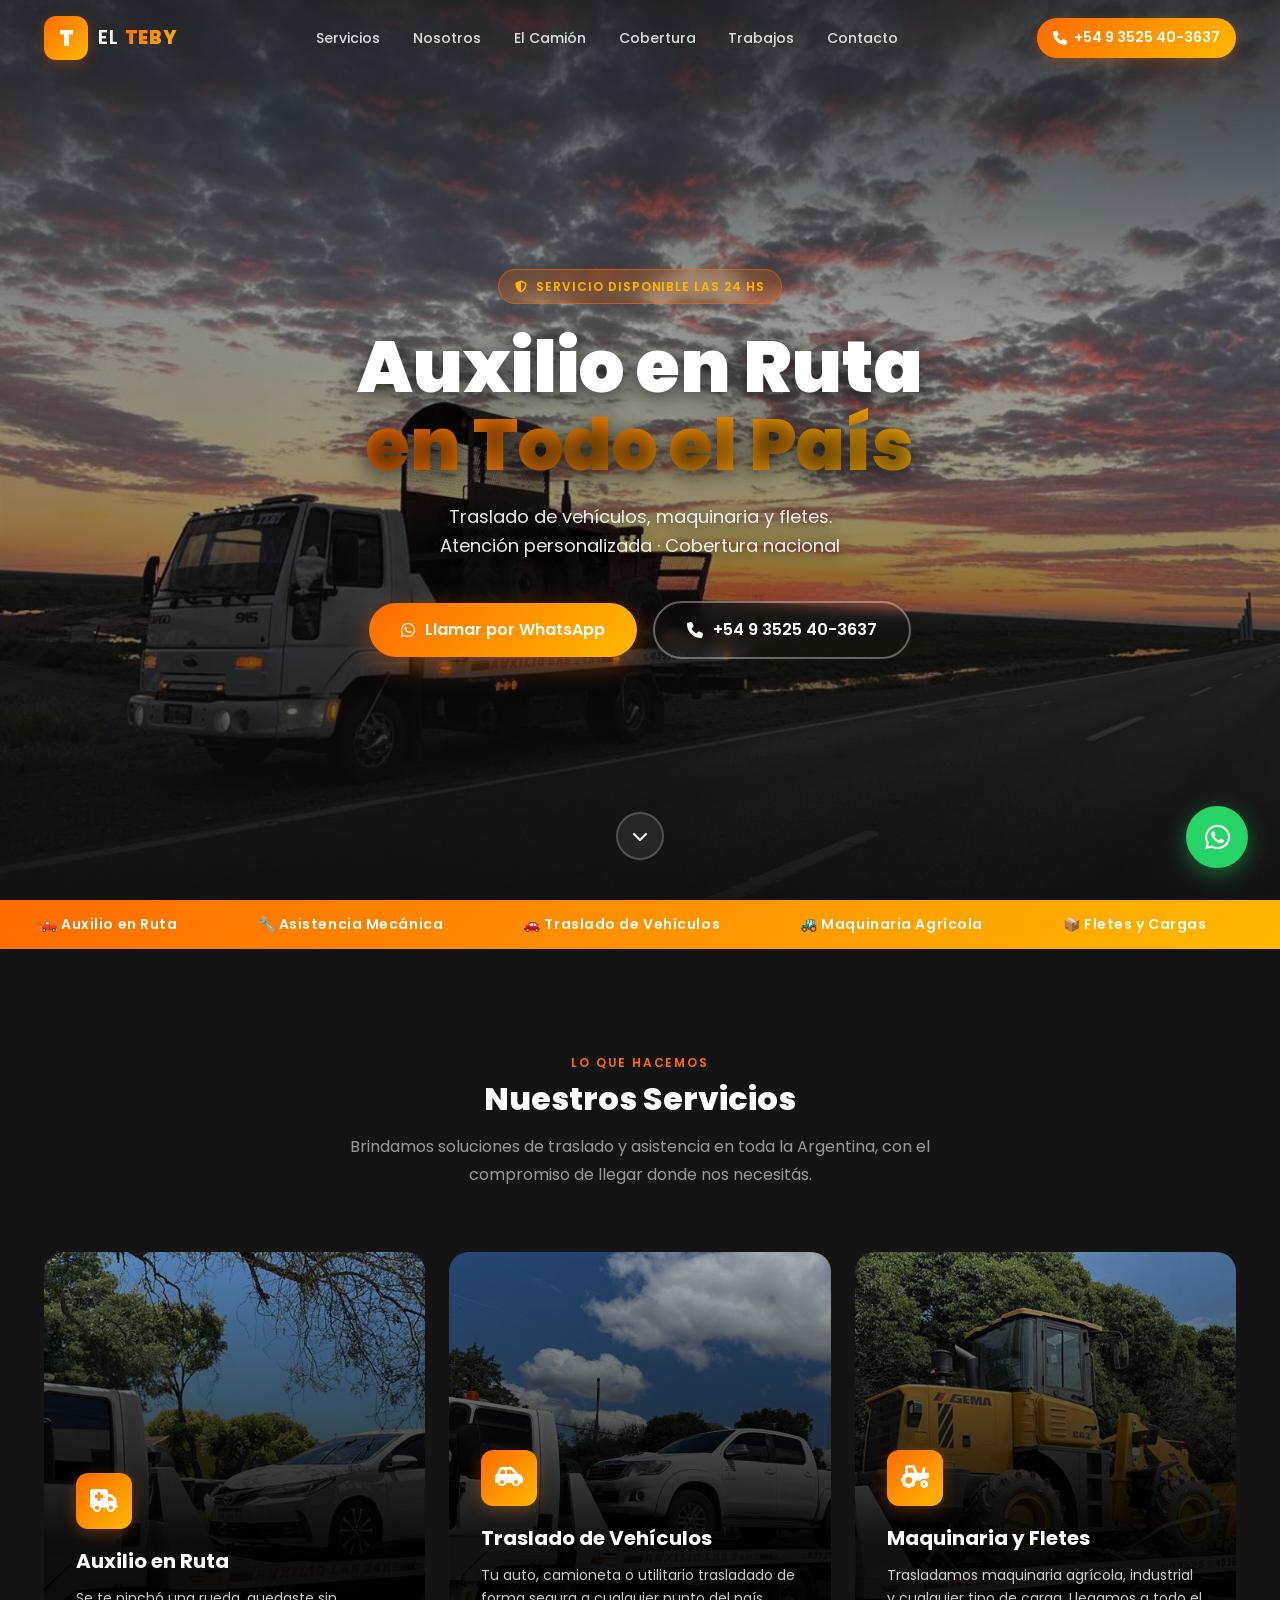
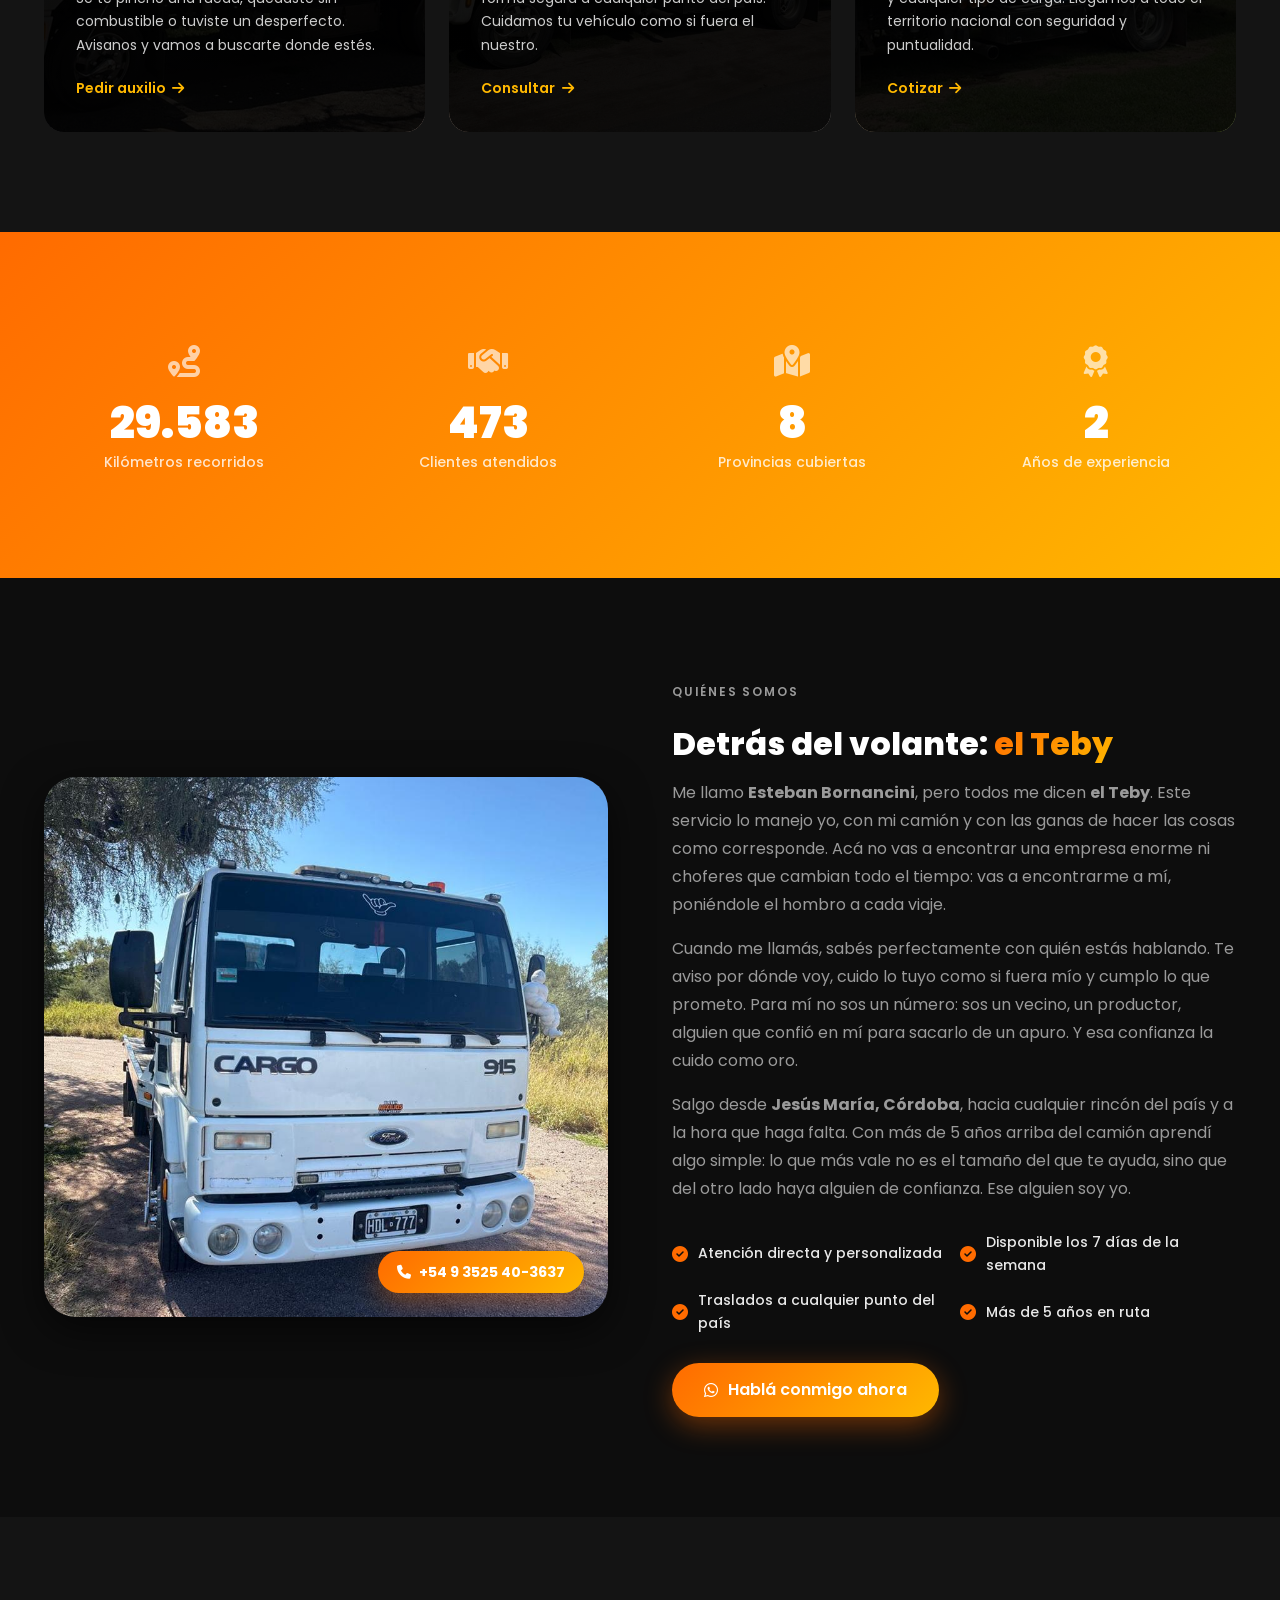
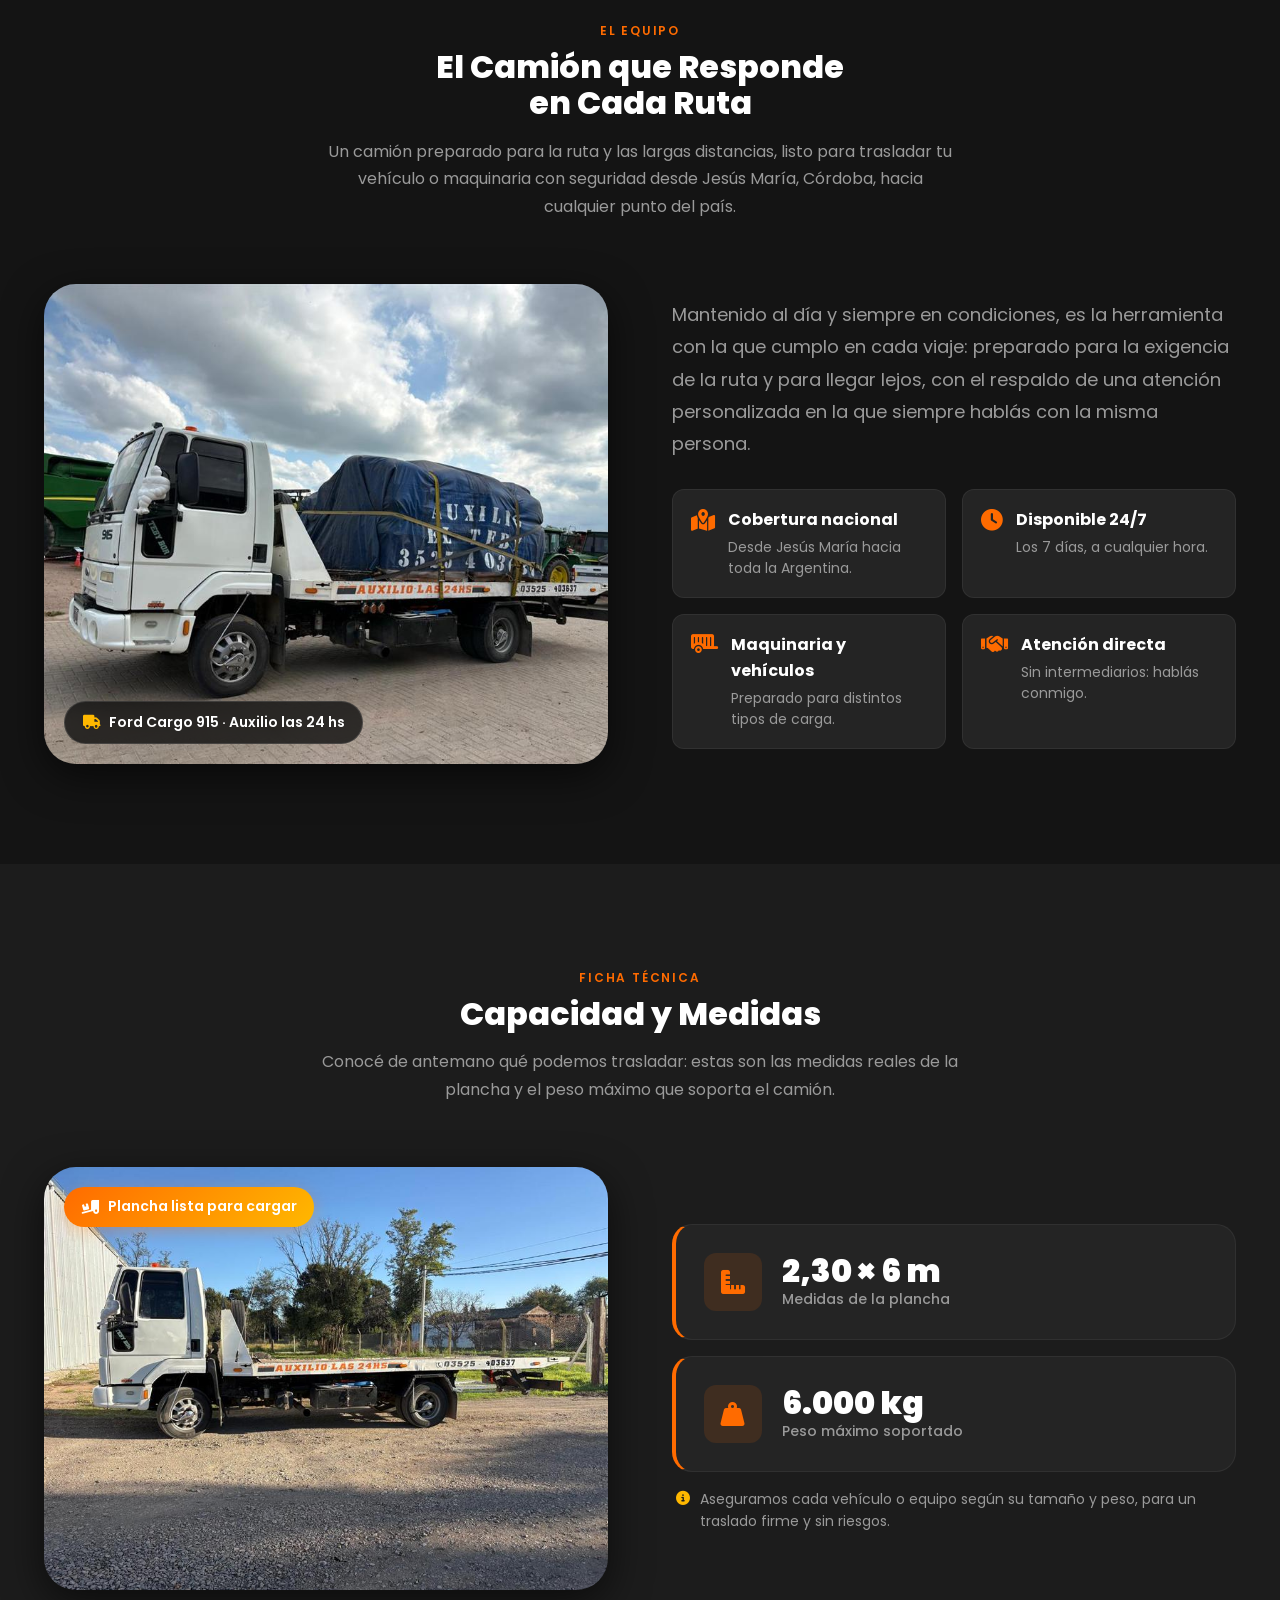
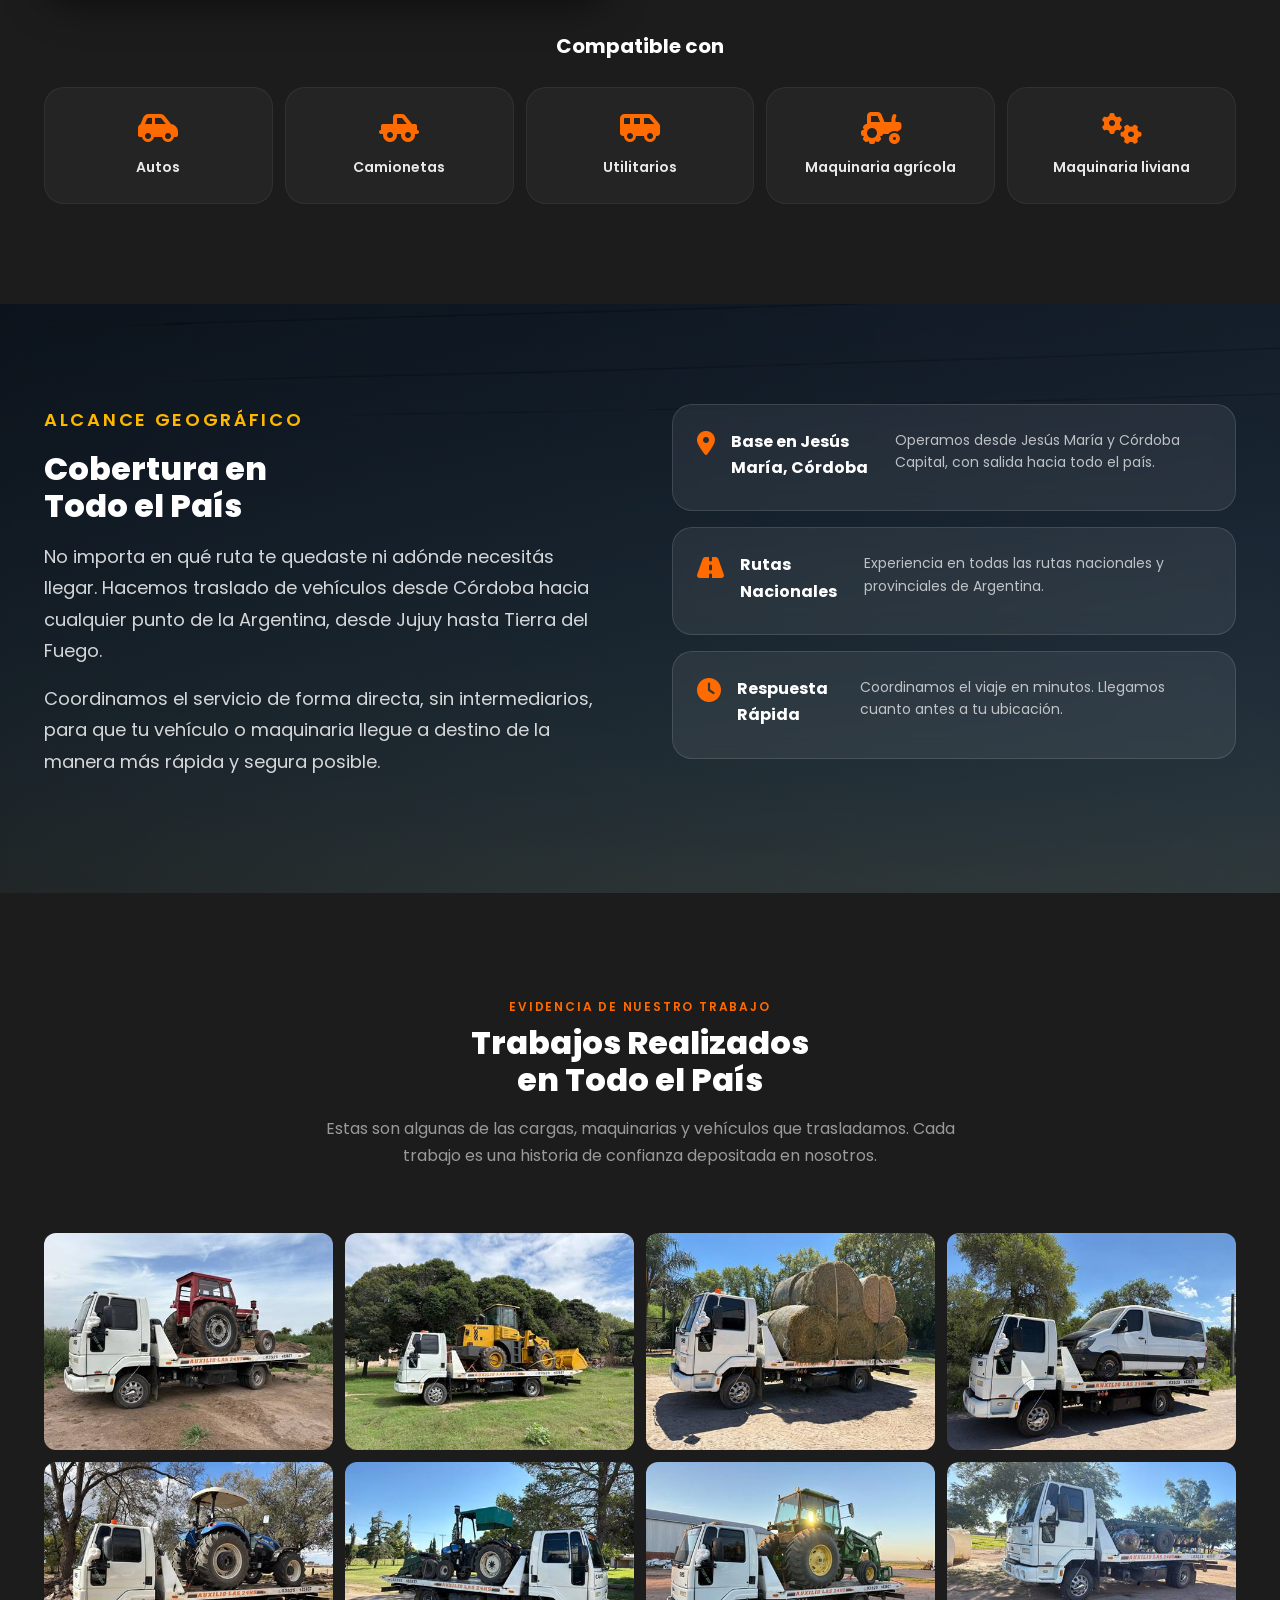
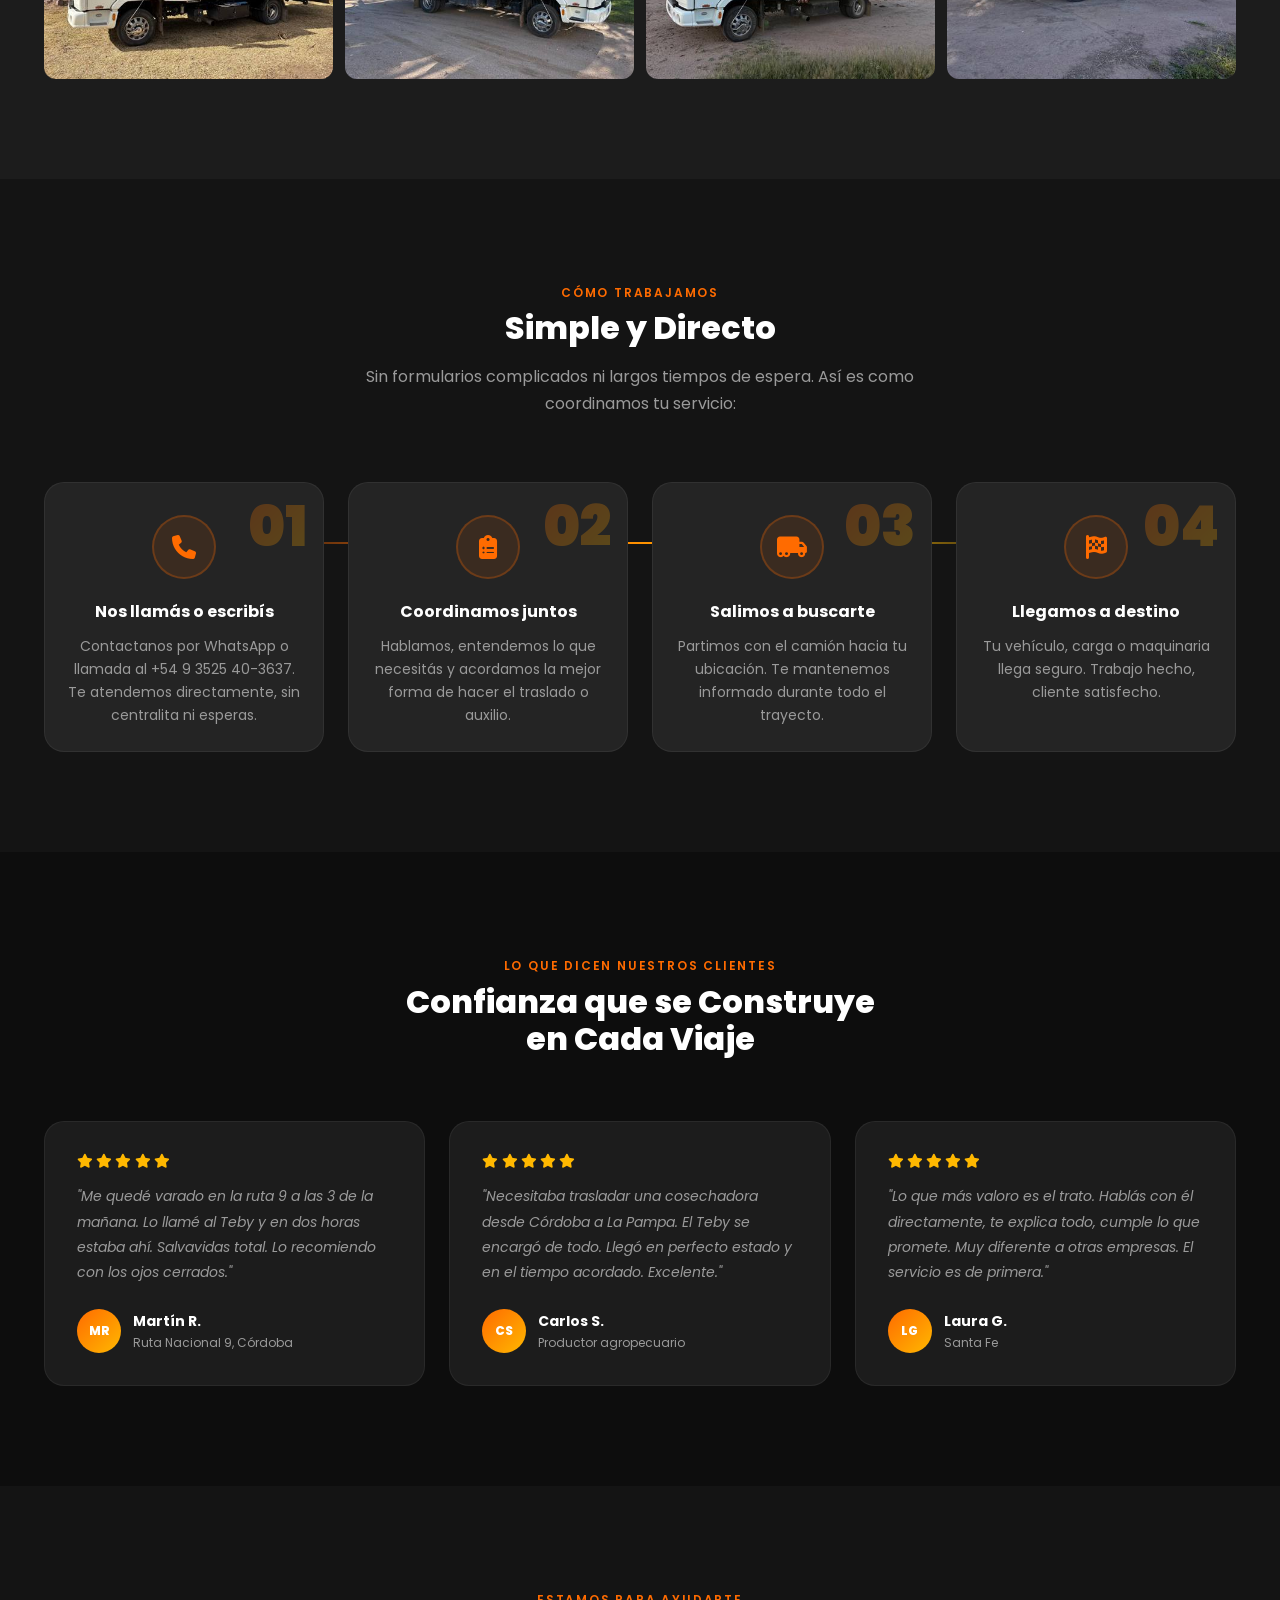
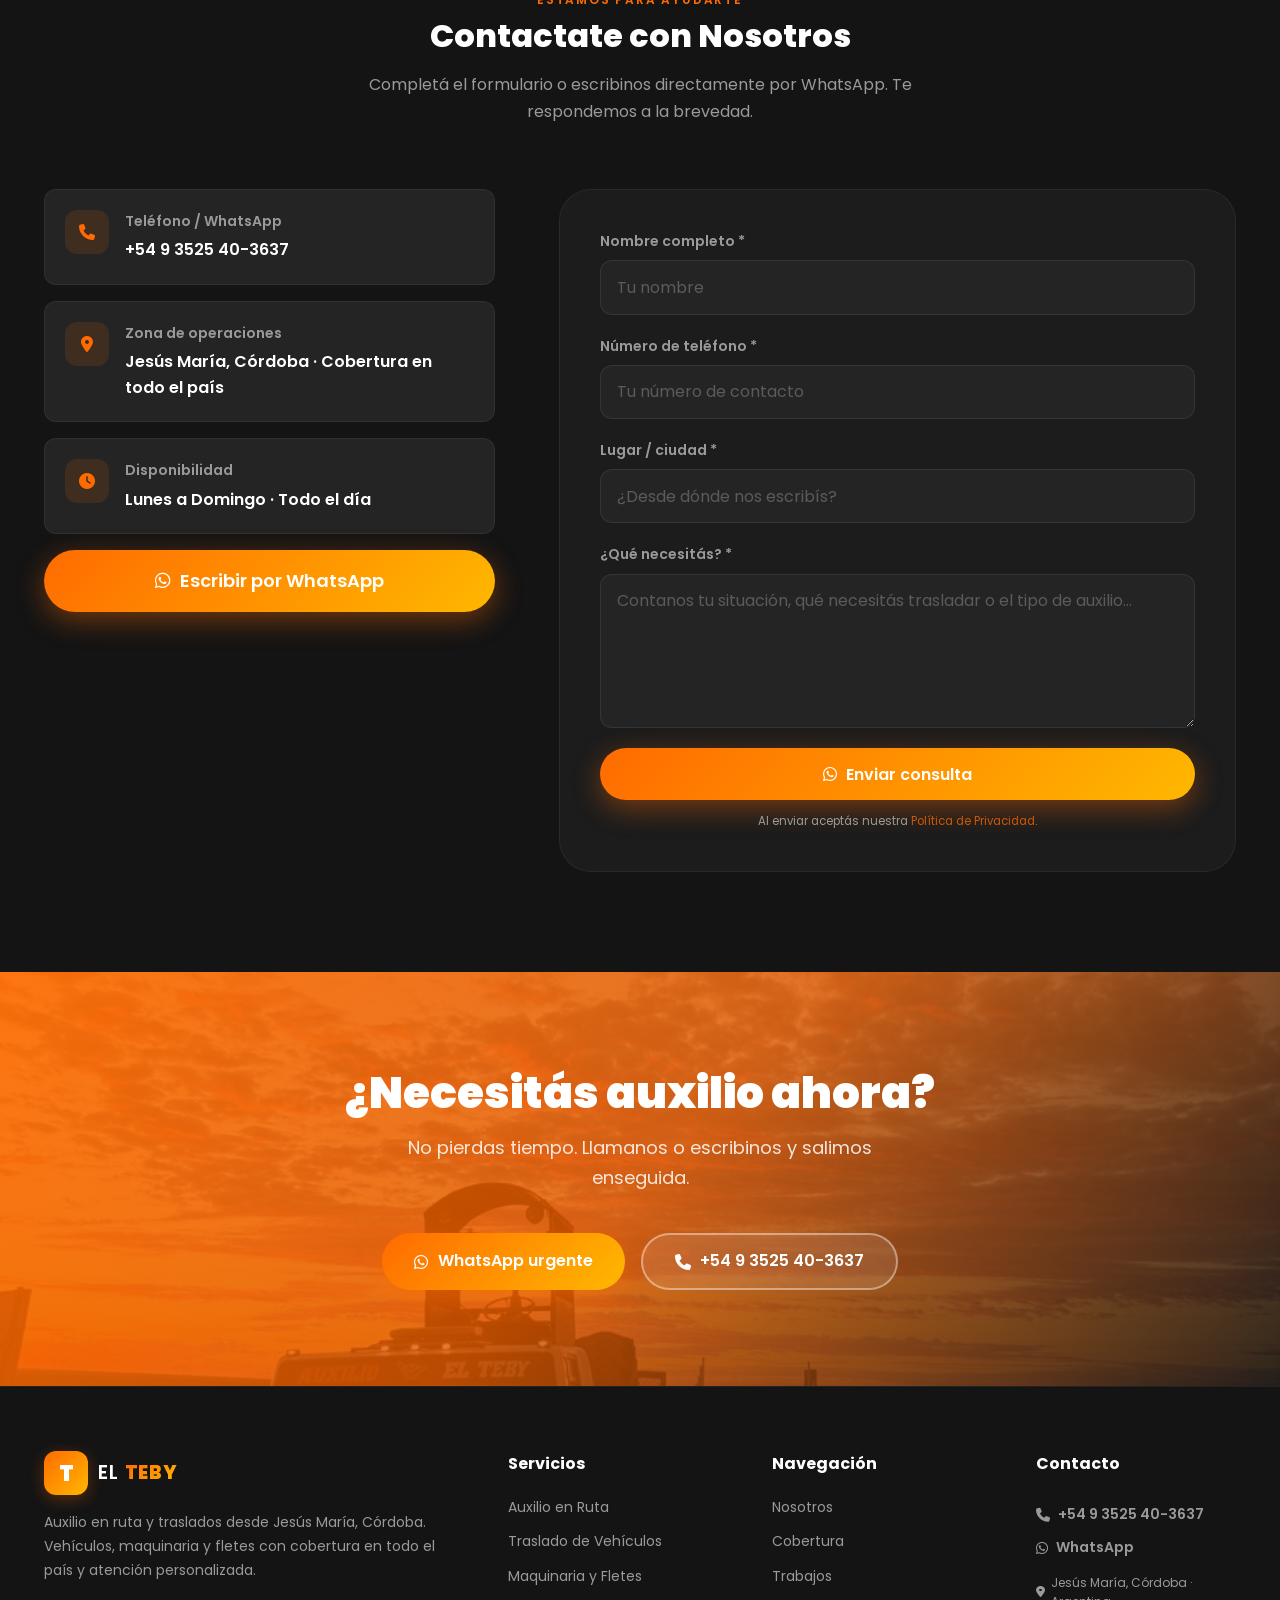
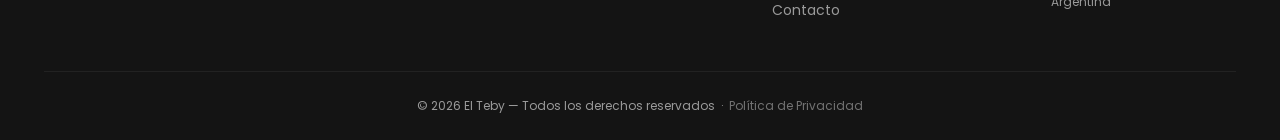
==== commit 47312e45: "landing page el teby" ====
--- a/index.html
+++ b/index.html
@@ -792,6 +792,7 @@
                     <i aria-hidden="true" class="fab fa-whatsapp"></i>
                     Enviar consulta
                 </button>
+                <p class="form-privacy-note">Al enviar aceptás nuestra <a href="politicas/privacidad.html" target="_blank" rel="noopener noreferrer">Política de Privacidad</a>.</p>
             </form>
 
         </div>
@@ -873,7 +874,7 @@
         </div>
 
         <div class="footer-bottom">
-            <p>&copy; 2026 El Teby — Todos los derechos reservados</p>
+            <p>&copy; 2026 El Teby — Todos los derechos reservados &nbsp;·&nbsp; <a href="politicas/privacidad.html" class="footer-privacy-link">Política de Privacidad</a></p>
         </div>
     </div>
 </footer>
--- a/styles/styles.css
+++ b/styles/styles.css
@@ -2078,4 +2078,219 @@
     }
 }
 
-
+/* ─── Política de Privacidad ─────────────────── */
+body.privacy-page {
+    line-height: 1.75;
+}
+
+body.privacy-page a {
+    color: var(--primary);
+    text-decoration: none;
+}
+
+body.privacy-page a:hover {
+    color: var(--primary-light);
+}
+
+.priv-nav {
+    position: sticky;
+    top: 0;
+    z-index: 100;
+    background: rgba(13, 13, 13, 0.92);
+    backdrop-filter: blur(14px);
+    -webkit-backdrop-filter: blur(14px);
+    border-bottom: 1px solid rgba(255, 255, 255, 0.06);
+    padding: 1rem 2rem;
+    display: flex;
+    align-items: center;
+    justify-content: space-between;
+}
+
+.priv-nav-back {
+    font-size: 13px;
+    color: var(--text-muted);
+    display: flex;
+    align-items: center;
+    gap: 0.4rem;
+    transition: color 0.2s;
+    text-decoration: none;
+}
+
+.priv-nav-back:hover {
+    color: var(--text);
+}
+
+.priv-nav-back svg {
+    width: 14px;
+    height: 14px;
+    stroke: currentColor;
+    fill: none;
+}
+
+.priv-wrapper {
+    max-width: 760px;
+    margin: 0 auto;
+    padding: 4rem 2rem 6rem;
+}
+
+.priv-header {
+    margin-bottom: 3rem;
+    padding-bottom: 2rem;
+    border-bottom: 1px solid rgba(255, 255, 255, 0.07);
+}
+
+.priv-tag {
+    display: inline-block;
+    font-size: 11px;
+    font-weight: 600;
+    letter-spacing: 0.14em;
+    text-transform: uppercase;
+    color: var(--primary);
+    background: rgba(255, 107, 0, 0.10);
+    border: 1px solid rgba(255, 107, 0, 0.20);
+    border-radius: 999px;
+    padding: 0.2rem 0.75rem;
+    margin-bottom: 1.25rem;
+}
+
+.priv-title {
+    font-size: clamp(1.75rem, 4vw, 2.5rem);
+    font-weight: 700;
+    line-height: 1.15;
+    margin-bottom: 0.75rem;
+}
+
+.priv-date {
+    font-size: 13px;
+    color: var(--text-muted);
+}
+
+.priv-content p {
+    color: rgba(232, 232, 232, 0.75);
+    margin-bottom: 1.25rem;
+}
+
+.priv-content h2 {
+    font-size: 1rem;
+    font-weight: 600;
+    color: var(--text);
+    margin-top: 2.5rem;
+    margin-bottom: 0.75rem;
+    display: flex;
+    align-items: center;
+    gap: 0.5rem;
+}
+
+.priv-content h2::before {
+    content: '';
+    display: inline-block;
+    width: 3px;
+    height: 1em;
+    background: var(--primary);
+    border-radius: 2px;
+    flex-shrink: 0;
+}
+
+.priv-content ul {
+    list-style: none;
+    padding: 0;
+    margin-bottom: 1.25rem;
+}
+
+.priv-content ul li {
+    color: rgba(232, 232, 232, 0.75);
+    padding: 0.3rem 0 0.3rem 1.25rem;
+    position: relative;
+}
+
+.priv-content ul li::before {
+    content: '—';
+    position: absolute;
+    left: 0;
+    color: var(--primary);
+    font-size: 0.85em;
+}
+
+.priv-highlight {
+    background: rgba(255, 107, 0, 0.06);
+    border: 1px solid rgba(255, 107, 0, 0.18);
+    border-radius: var(--r-md);
+    padding: 1.25rem 1.5rem;
+    margin-top: 2.5rem;
+}
+
+.priv-highlight p {
+    margin: 0;
+    font-size: 13.5px;
+    color: rgba(232, 232, 232, 0.65);
+}
+
+.priv-highlight strong {
+    color: var(--text);
+}
+
+.priv-footer {
+    background: var(--dark-2);
+    border-top: 1px solid rgba(255, 255, 255, 0.06);
+    padding: 1.5rem 2rem;
+    display: flex;
+    align-items: center;
+    justify-content: space-between;
+    flex-wrap: wrap;
+    gap: 0.75rem;
+}
+
+.priv-footer-copy {
+    font-size: 12px;
+    color: var(--text-muted);
+}
+
+.priv-footer-home {
+    font-size: 12px;
+    color: var(--text-muted);
+    text-decoration: none;
+    transition: color 0.2s;
+}
+
+.priv-footer-home:hover {
+    color: var(--primary-light);
+}
+
+/* Enlace privacidad en index */
+.footer-privacy-link {
+    color: var(--text-muted);
+    font-size: var(--fs-xs);
+    opacity: 0.7;
+    transition: opacity 0.2s;
+    text-decoration: none;
+}
+
+.footer-privacy-link:hover {
+    opacity: 1;
+}
+
+.form-privacy-note {
+    text-align: center;
+    font-size: 11.5px;
+    color: var(--text-muted);
+    margin-top: 0.75rem;
+}
+
+.form-privacy-note a {
+    color: var(--primary);
+    opacity: 0.75;
+    transition: opacity 0.2s;
+    text-decoration: none;
+}
+
+.form-privacy-note a:hover {
+    opacity: 1;
+}
+
+@media (max-width: 600px) {
+    .priv-wrapper { padding: 2.5rem 1.25rem 4rem; }
+    .priv-nav { padding: 0.875rem 1.25rem; }
+    .priv-footer { padding: 1.25rem; flex-direction: column; align-items: flex-start; }
+}
+
+
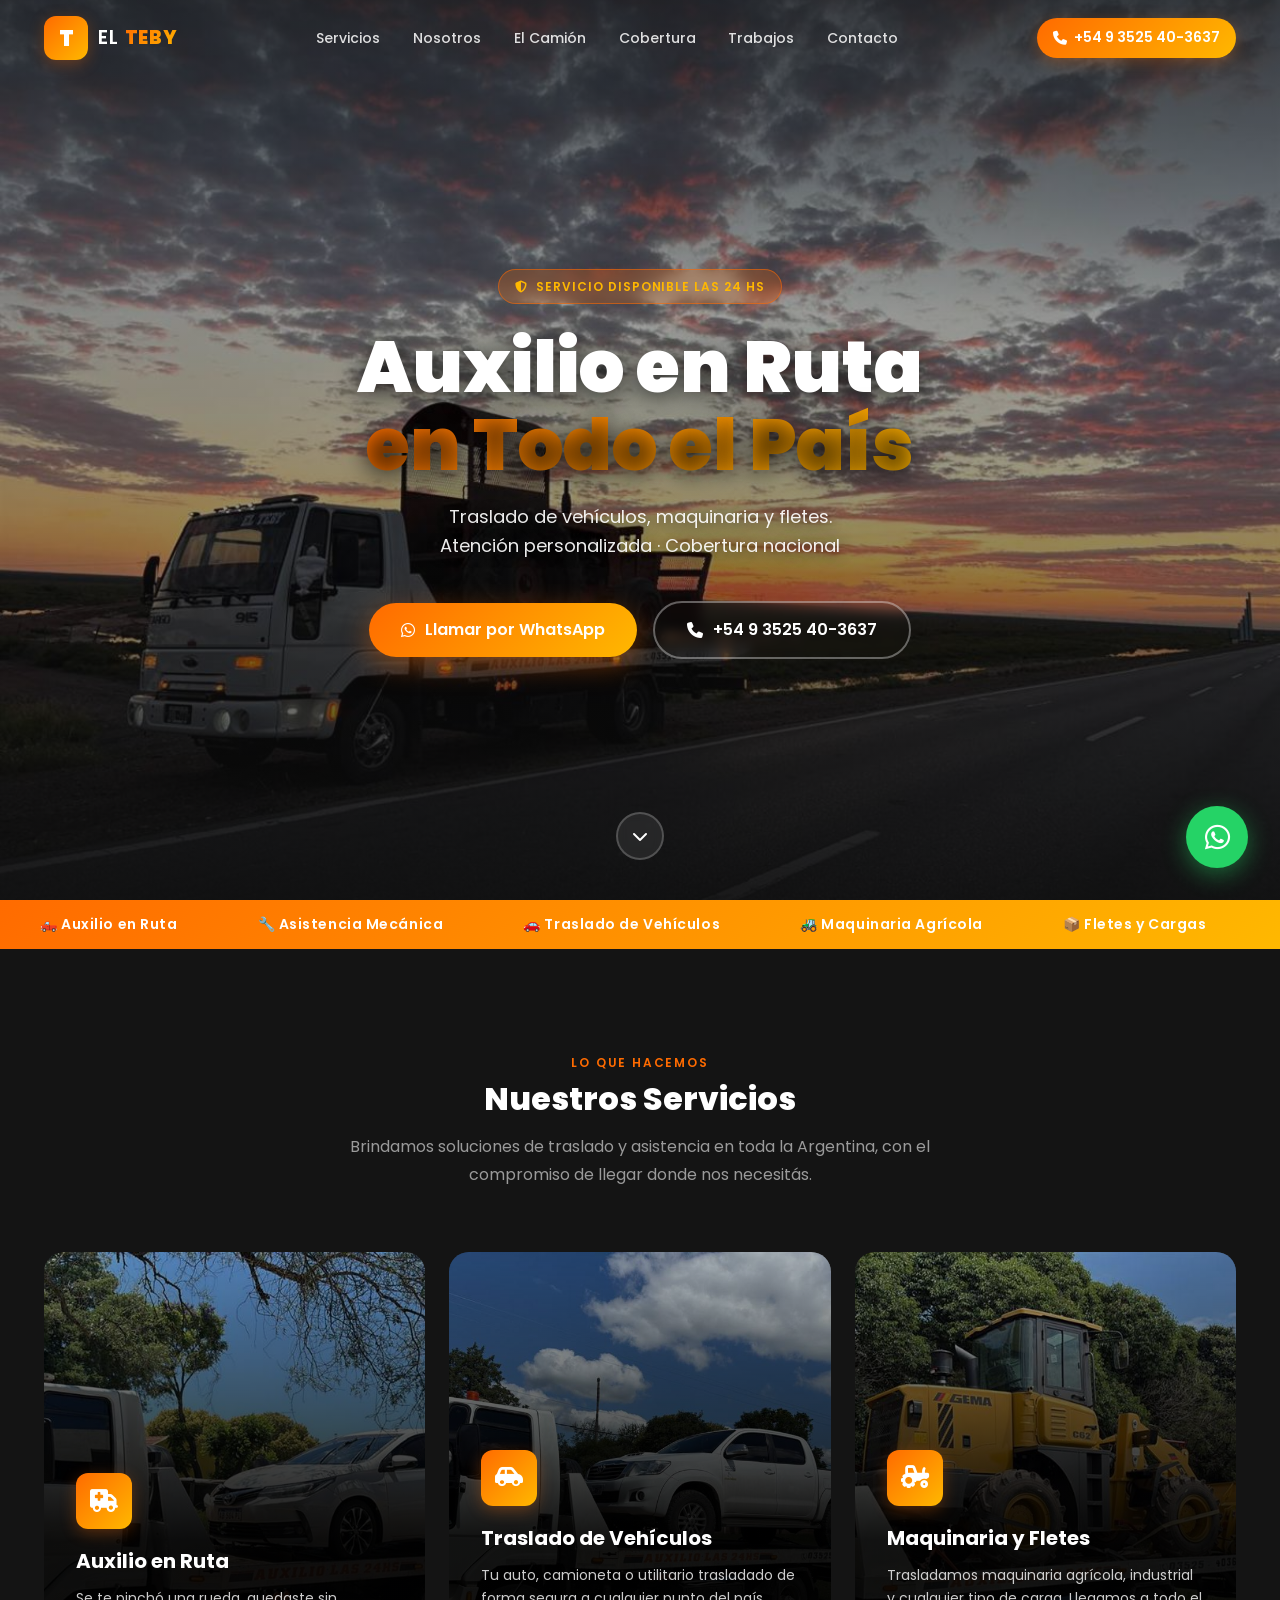
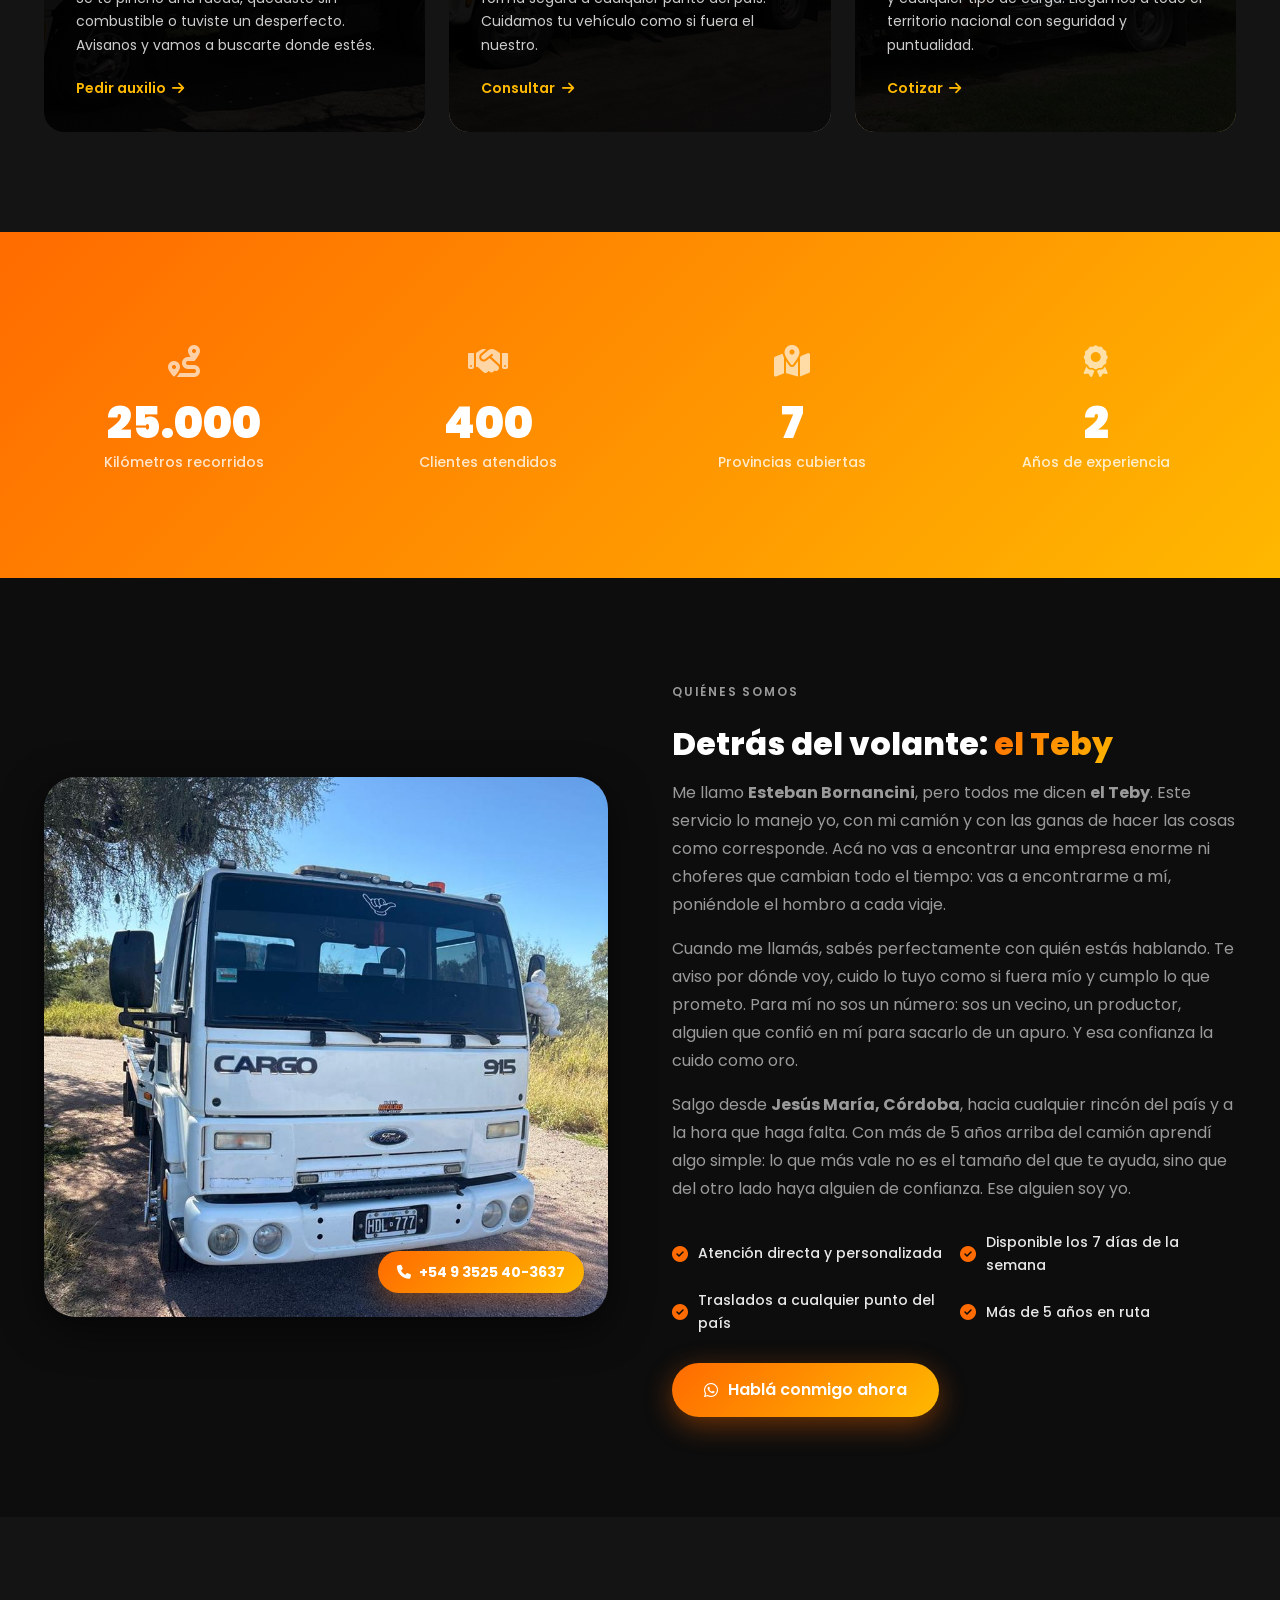
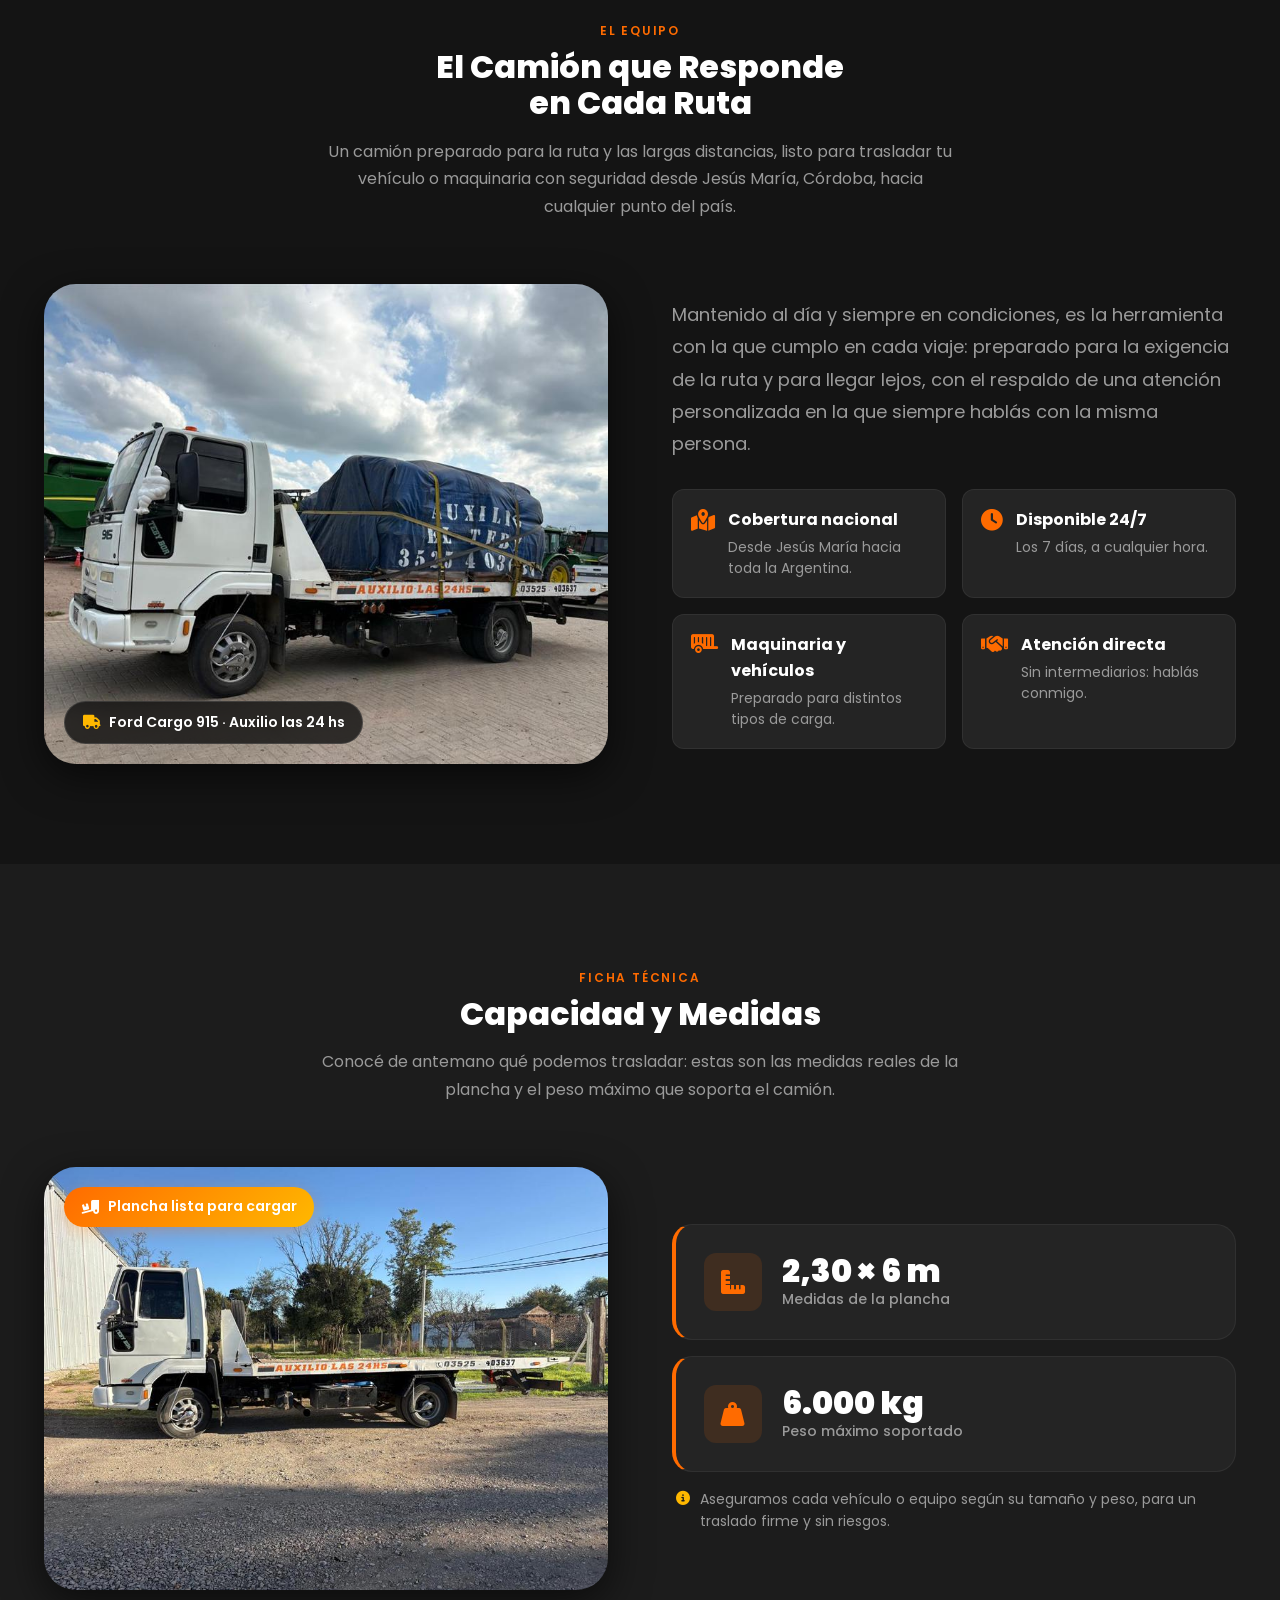
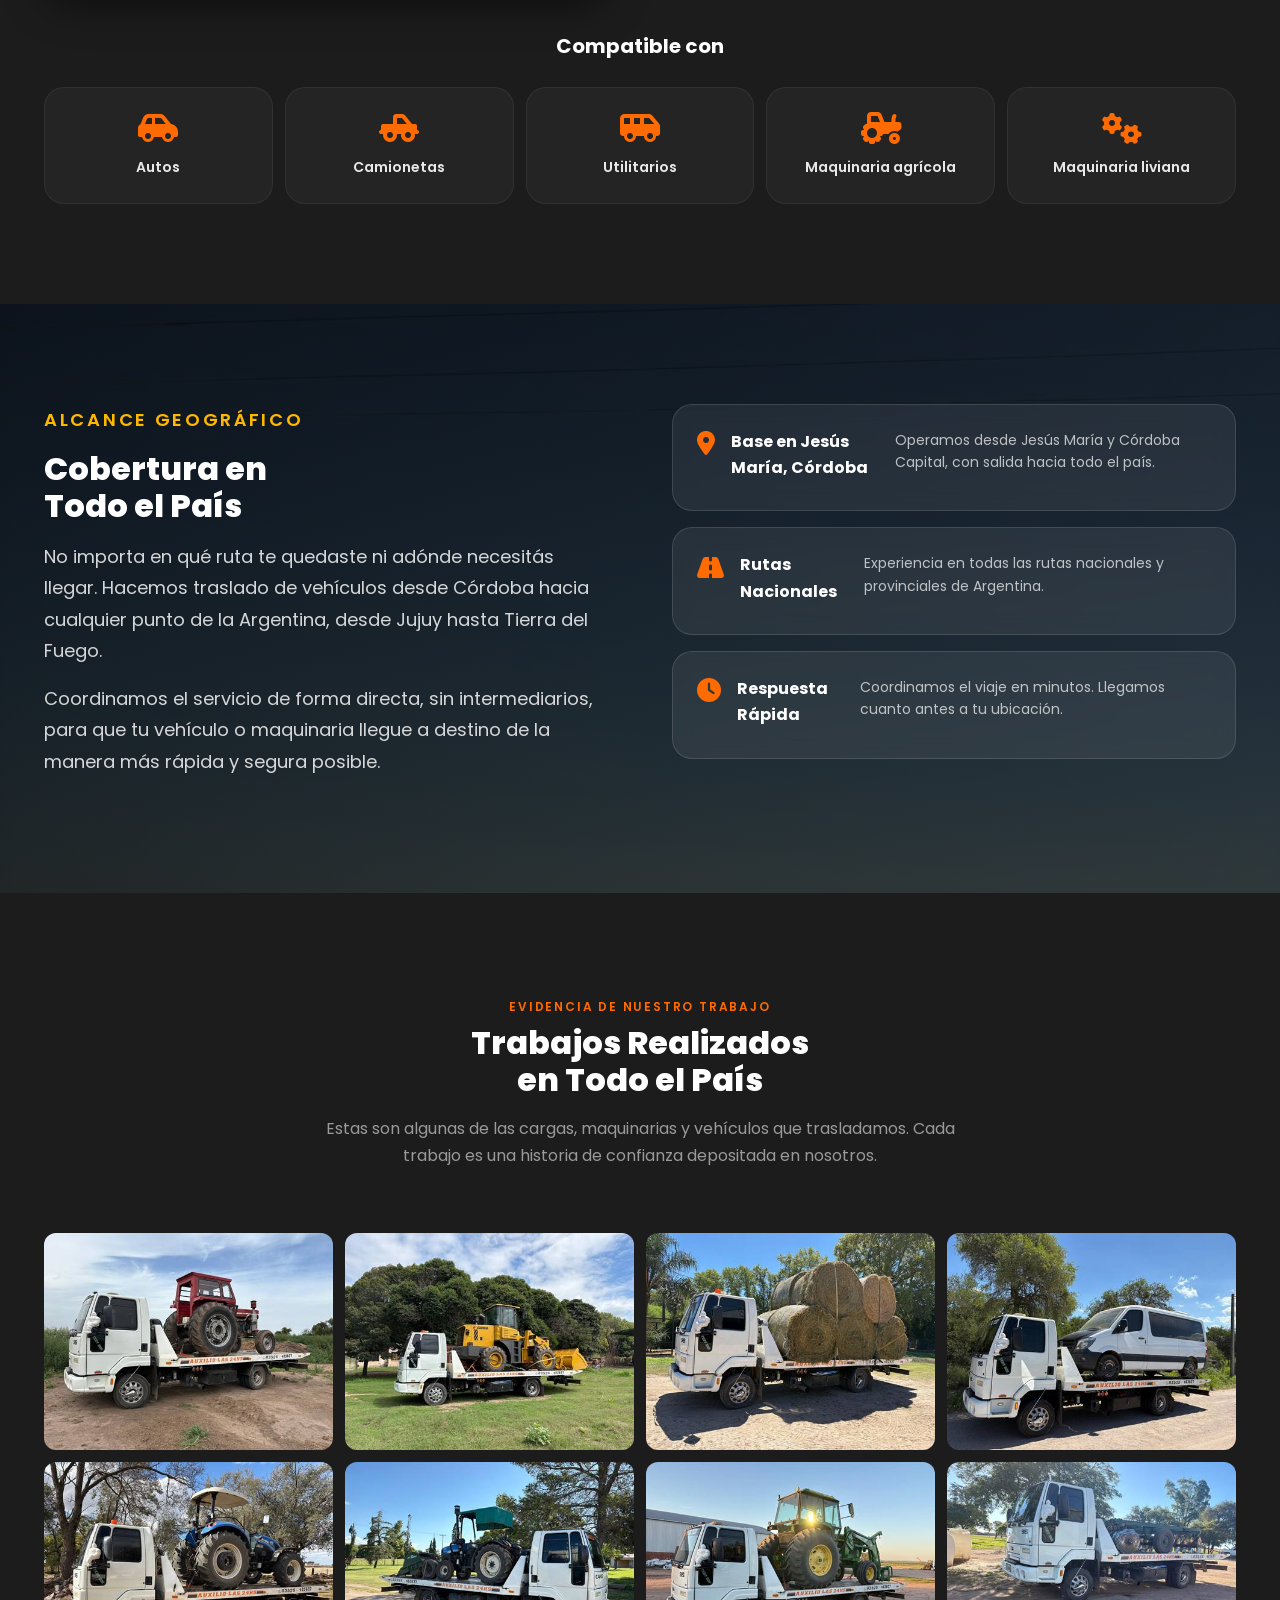
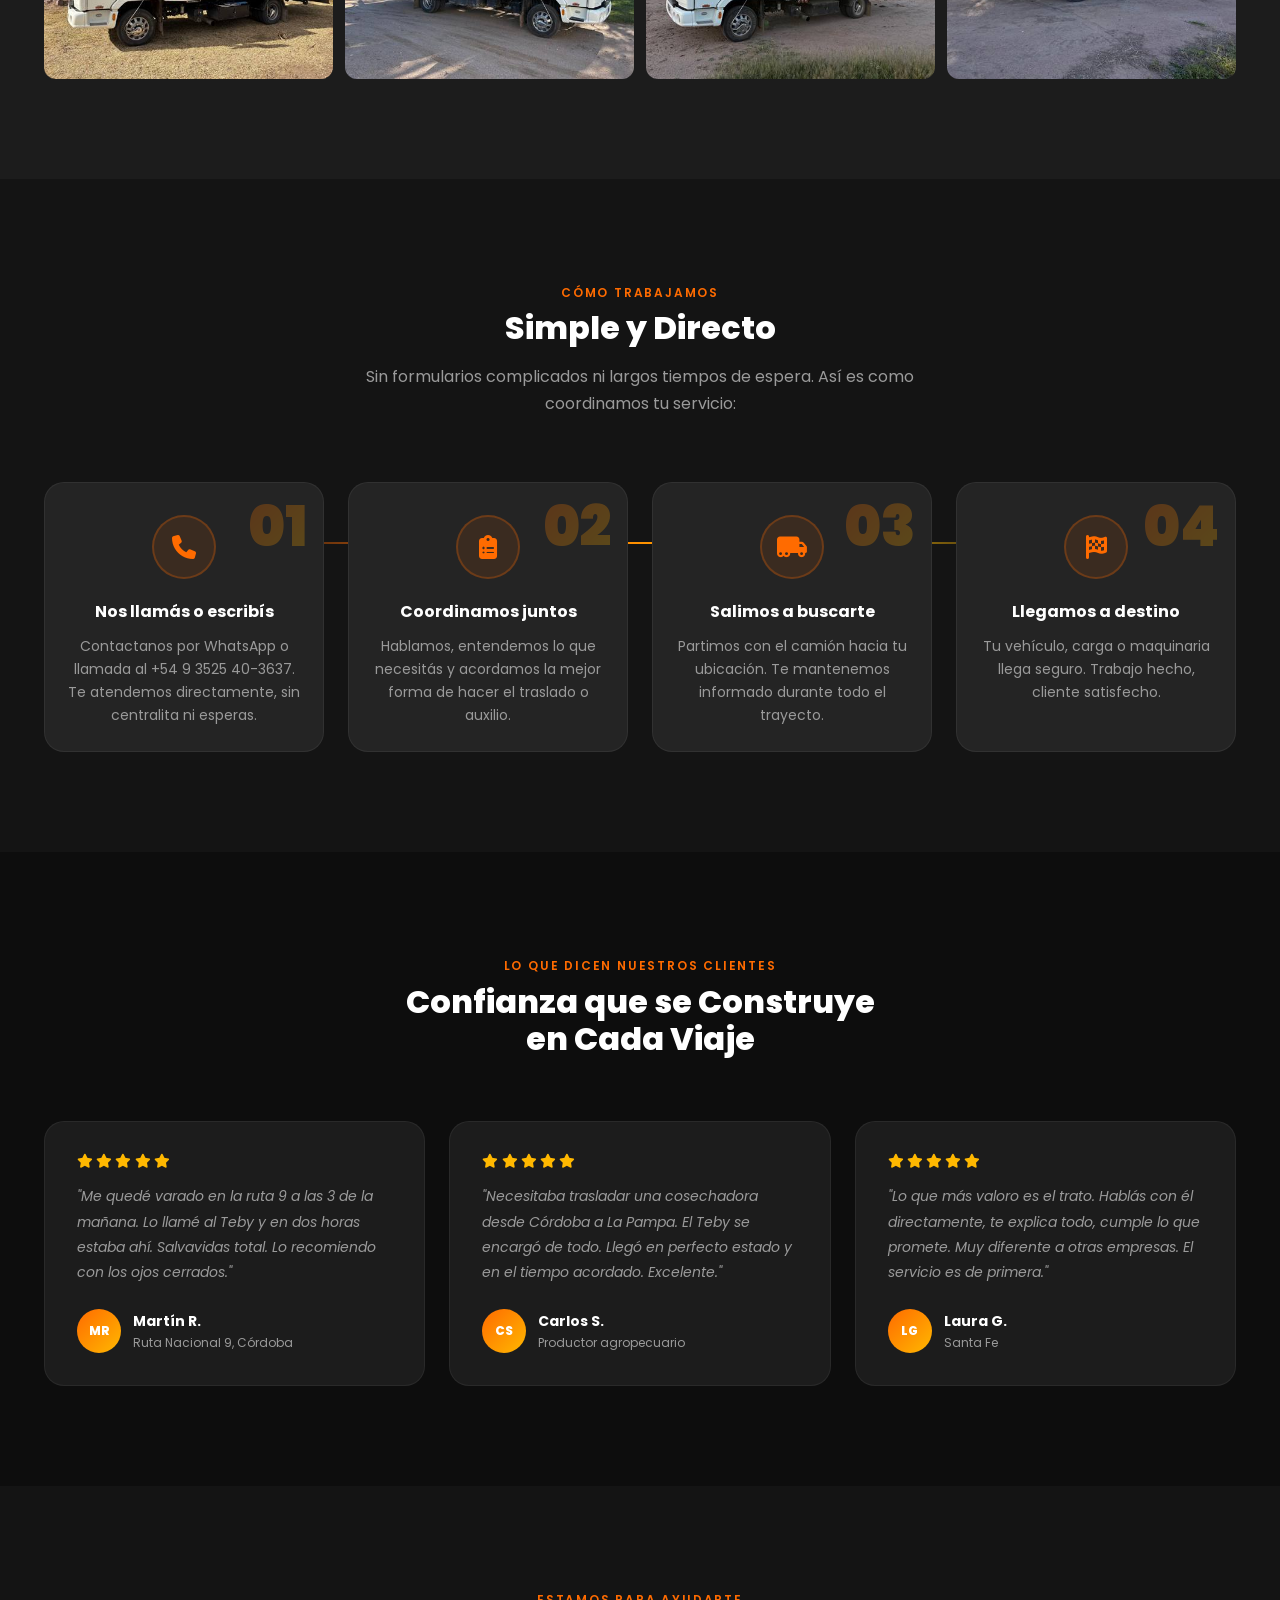
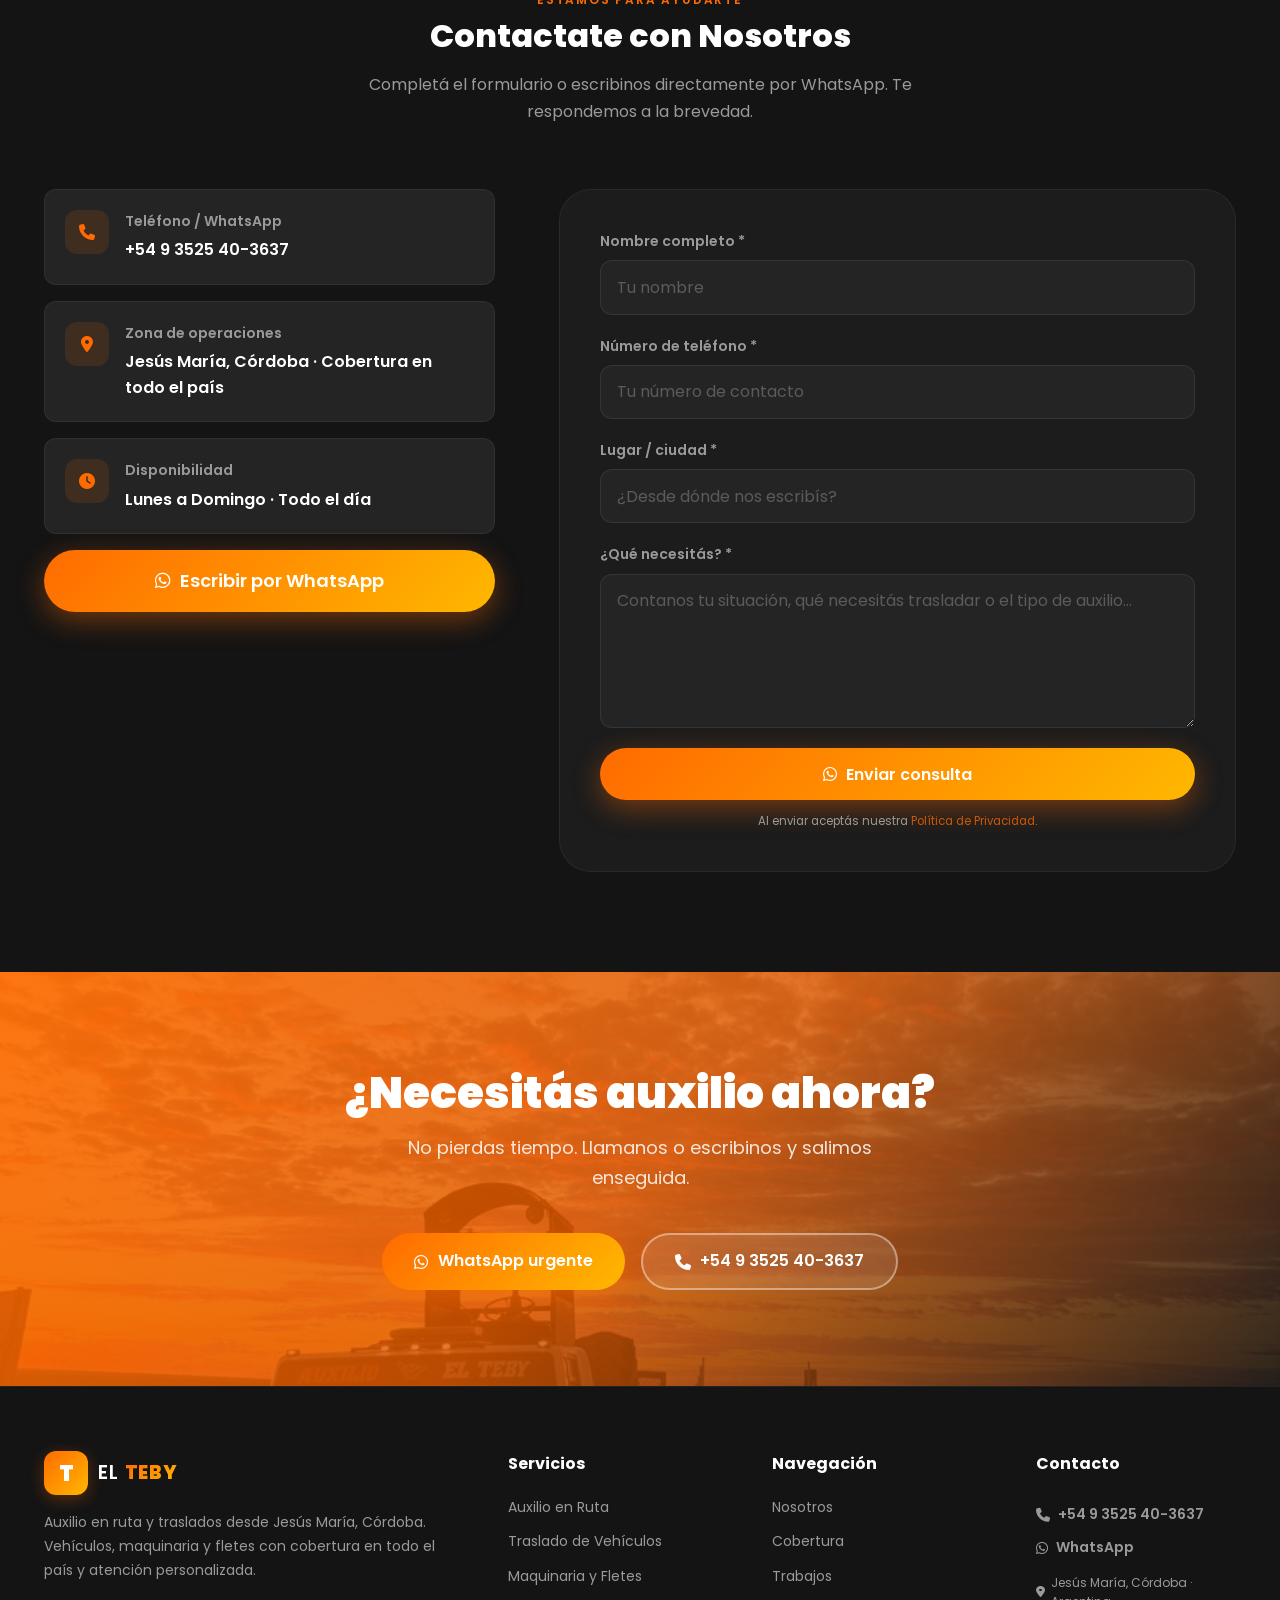
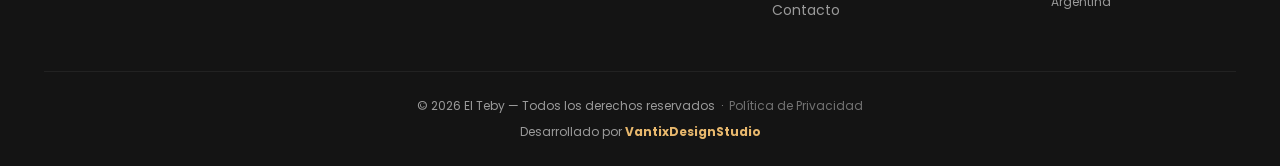
==== commit 5fdecdc5: "El Teby" ====
--- a/index.html
+++ b/index.html
@@ -875,6 +875,7 @@
 
         <div class="footer-bottom">
             <p>&copy; 2026 El Teby — Todos los derechos reservados &nbsp;·&nbsp; <a href="politicas/privacidad.html" class="footer-privacy-link">Política de Privacidad</a></p>
+            <p class="footer-dev">Desarrollado por <a href="https://www.vantixdigitalweb.com.ar/" target="_blank" rel="noreferrer noopener" class="footer-dev-link">VantixDesignStudio</a></p>
         </div>
     </div>
 </footer>
--- a/styles/styles.css
+++ b/styles/styles.css
@@ -1406,7 +1406,38 @@
     text-align: center;
     font-size: var(--fs-xs);
     color: var(--text-muted);
-}
+    display: flex;
+    flex-direction: column;
+    gap: 6px;
+}
+
+.footer-dev {
+    margin: 0;
+    font-size: var(--fs-xs);
+    color: var(--text-muted);
+}
+
+.footer-dev-link {
+    color: var(--accent, #e8b86d);
+    text-decoration: none;
+    font-weight: 700;
+    position: relative;
+    transition: color 0.2s ease;
+}
+
+.footer-dev-link::after {
+    content: '';
+    position: absolute;
+    bottom: -2px;
+    left: 0;
+    width: 0;
+    height: 1px;
+    background: currentColor;
+    transition: width 0.25s ease;
+}
+
+.footer-dev-link:hover { color: #f5d49a; }
+.footer-dev-link:hover::after { width: 100%; }
 
 /* Botón whatsapp */
 .whatsapp-float {
